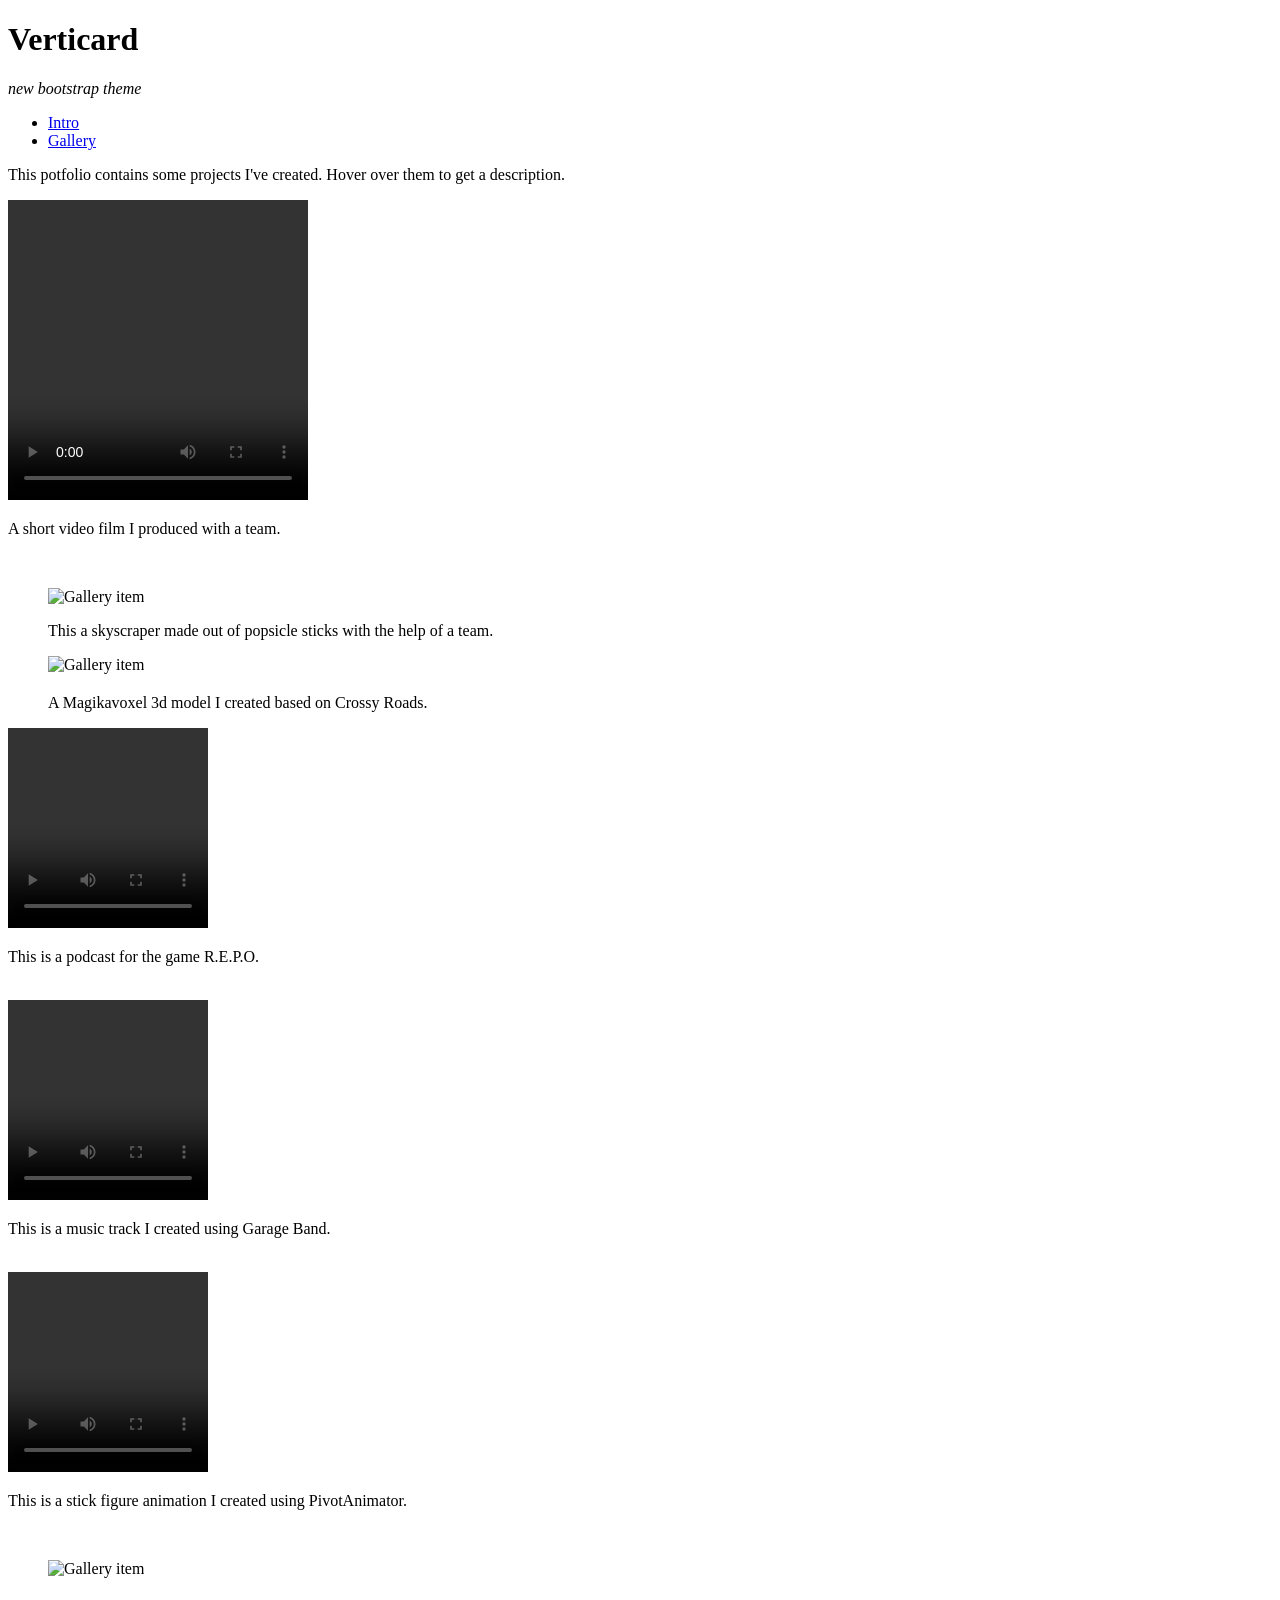
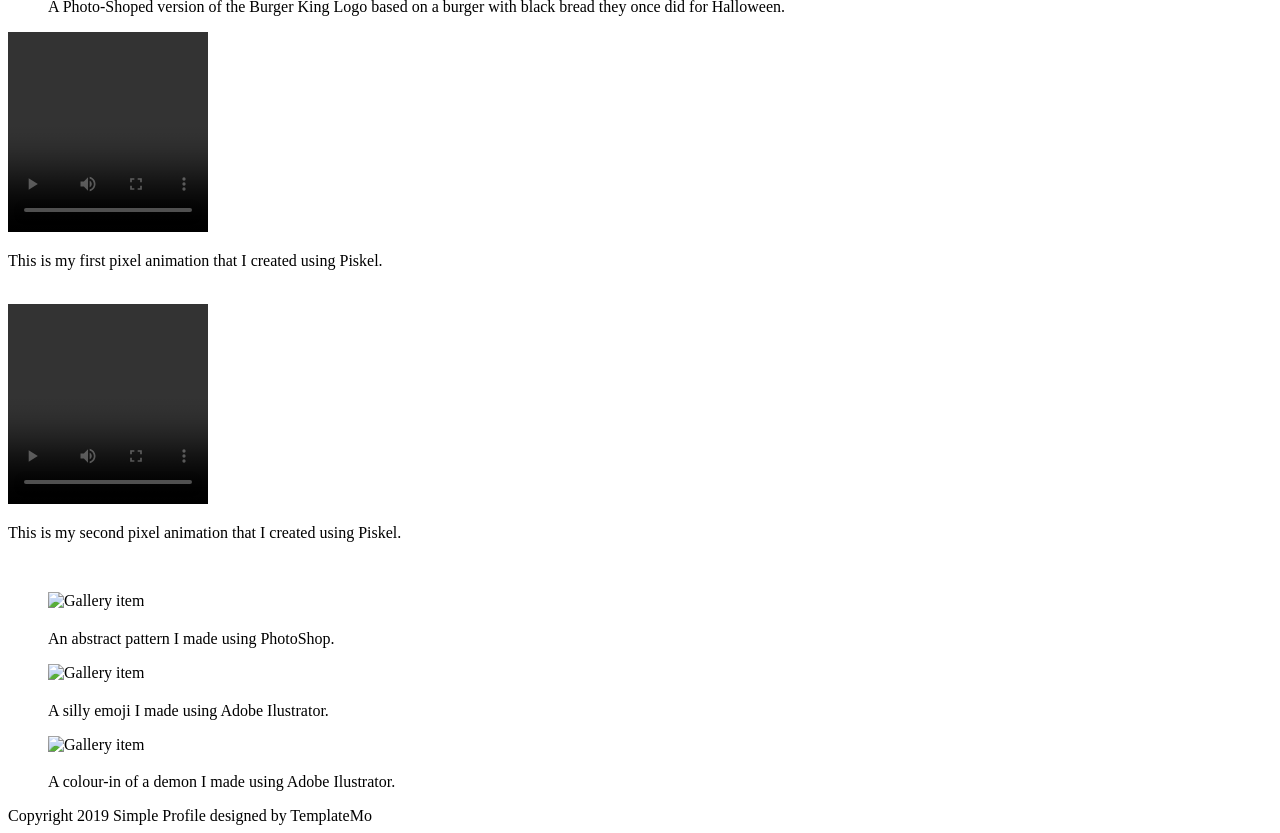
==== Portfolio.html @ 89504ec4 "Add files via upload" ====
<!DOCTYPE html>
<html lang="en">

<head>
  <meta charset="UTF-8" />
  <meta name="viewport" content="width=device-width, initial-scale=1.0" />
  <meta http-equiv="X-UA-Compatible" content="ie=edge" />
  <title>My Portofolio</title>

  <link rel="stylesheet" href="https://fonts.googleapis.com/css?family=Open+Sans:400,600" />
  <link rel="stylesheet" href="css/bootstrap.min.css" />
  <!-- Magnific Popup core CSS file -->
  <link rel="stylesheet" href="css/magnific-popup.css" />
  <link rel="stylesheet" href="css/templatemo-style.css" />
<!--
Verticard Template
https://templatemo.com/tm-533-verticard

Template re-distribution is NOT allowed on any kind of download website. Thank you.

-->
</head>

<body>
  <div class="tm-page-container mx-auto">
    <header class="tm-header text-center">
      <h1 class="tm-title text-uppercase">Verticard</h1>
      <p class="tm-primary-color"><i>new bootstrap theme</i></p>
    </header>

    <div class="tm-section">
      <nav class="tm-nav">
        <ul>
          <li>
            <a href="index.html"><span class="tm-nav-deco"></span>Intro</a>
          </li>
          <li class="active">
            <a href="Portfolio.html"><span class="tm-nav-deco"></span>Gallery</a>
          </li>
        </ul>
      </nav>
      <div class="tm-content-container">
        <div class="tm-content tm-content-2">
          <p>
            This potfolio contains some projects I've created. Hover over them to get a description.
          </p>

          <div class="container-fluid">
            <div class="row tm-gallery" id="tmGallery">
                
                  <video width="300" height="300" controls>
                    <source src="C:\Users\iCan Student\Downloads\templatemo_533_verticard\templatemo_533_verticard\img\gallery\No-Cliping A Very Short Film 1.mp4" type="video/mp4">
                  </video>
                  
                    <p>A short video film I produced with a team.</p>
                    <img href="C:\Users\iCan Student\Downloads\templatemo_533_verticard\templatemo_533_verticard\img\gallery\No-Cliping A Very Short Film 2.mp4">

              <div class="col-sm-6 tm-gallery-item">
                <figure class="effect-bubba">
                  <img src="C:\Users\iCan Student\Downloads\templatemo_533_verticard\templatemo_533_verticard\img\gallery\WIN_20260921_15_05_57_Pro.jpg" alt="Gallery item" class="img-fluid" />
                  <figcaption>
                    <p>This a skyscraper made out of popsicle sticks with the help of a team.</p>
                    <a href="C:\Users\iCan Student\Downloads\templatemo_533_verticard\templatemo_533_verticard\img\gallery\WIN_20260921_15_05_57_Pro.jpg"></a>
                  </figcaption>
                </figure>
              </div>
              <div class="col-sm-6 tm-gallery-item">
                <figure class="effect-bubba">
                  <img src="C:\Users\iCan Student\Downloads\templatemo_533_verticard\templatemo_533_verticard\img\gallery\Screenshot 2026-03-26 140727.png" alt="Gallery item" class="img-fluid" />
                  <figcaption>
                    <h2> <span></span></h2>
                    <p>A Magikavoxel 3d model I created based on Crossy Roads.</p>
                    <a href="C:\Users\iCan Student\Downloads\templatemo_533_verticard\templatemo_533_verticard\img\gallery\Screenshot 2026-03-26 140727.png"></a>
                  </figcaption>
                </figure>
              </div>
              <div class="col-sm-6 tm-gallery-item">
                <video width="200" height="200" controls>
                    <source src="C:\Users\iCan Student\Downloads\templatemo_533_verticard\templatemo_533_verticard\img\gallery\REPOpodcast.mp4">
                  </video>
                  
                    <p>This is a podcast for the game R.E.P.O.</p>
                    <img href="C:\Users\iCan Student\Downloads\templatemo_533_verticard\templatemo_533_verticard\img\gallery\REPOpodcast.mp4">
              </div>
              <div class="col-sm-6 tm-gallery-item">
               <div class="col-sm-6 tm-gallery-item">
                <video width="200" height="200" controls>
                    <source src="C:\Users\iCan Student\Downloads\templatemo_533_verticard\templatemo_533_verticard\img\gallery\Lautaro.m4a">
                  </video>
                  
                    <p>This is a music track I created using Garage Band.</p>
                    <img href="C:\Users\iCan Student\Downloads\templatemo_533_verticard\templatemo_533_verticard\img\gallery\Lautaro.m4a">
              </div>
              </div>
              <div class="col-sm-6 tm-gallery-item">
                 <video width="200" height="200" controls>
                    <source src="C:\Users\iCan Student\Downloads\templatemo_533_verticard\templatemo_533_verticard\img\gallery\UltimateFight (1).mp4">
                  </video>
                  
                    <p>This is a stick figure animation I created using PivotAnimator.</p>
                    <img href="C:\Users\iCan Student\Downloads\templatemo_533_verticard\templatemo_533_verticard\img\gallery\UltimateFight (1).mp4">
              </div>
              <div class="col-sm-6 tm-gallery-item">
                <figure class="effect-bubba">
                  <img src="C:\Users\iCan Student\Downloads\templatemo_533_verticard\templatemo_533_verticard\img\gallery\Screenshot 2026-10-02 185500.png" alt="Gallery item" class="img-fluid" />
                  <figcaption>
                    <h2> <span></span></h2>
                    <p>A Photo-Shoped version of the Burger King Logo based on a burger with black bread they once did for Halloween.</p>
                    <a href="C:\Users\iCan Student\Downloads\templatemo_533_verticard\templatemo_533_verticard\img\gallery\Screenshot 2026-10-02 185500.png"></a>
                  </figcaption>
                </figure>
              </div>
              <div class="col-sm-6 tm-gallery-item">
                 <video width="200" height="200" controls>
                    <source src="C:\Users\iCan Student\Downloads\templatemo_533_verticard\templatemo_533_verticard\img\gallery\Recording 2026-10-02 182451.mp4">
                  </video>
                  
                    <p>This is my first pixel animation that I created using Piskel.</p>
                    <img href="C:\Users\iCan Student\Downloads\templatemo_533_verticard\templatemo_533_verticard\img\gallery\Recording 2026-10-02 182451.mp4">
              </div>
              <div class="col-sm-6 tm-gallery-item">
                 <video width="200" height="200" controls>
                    <source src="C:\Users\iCan Student\Downloads\templatemo_533_verticard\templatemo_533_verticard\img\gallery\Recording 2026-10-02 183404.mp4">
                  </video>
                  
                    <p>This is my second pixel animation that I created using Piskel.</p>
                    <img href="C:\Users\iCan Student\Downloads\templatemo_533_verticard\templatemo_533_verticard\img\gallery\Recording 2026-10-02 183404.mp4">
              </div>
              <div class="col-sm-6 tm-gallery-item">
                <figure class="effect-bubba">
                  <img src="C:\Users\iCan Student\Downloads\templatemo_533_verticard\templatemo_533_verticard\img\gallery\Screenshot 2026-10-02 192650.png" alt="Gallery item" class="img-fluid" />
                  <figcaption>
                    <h2> <span></span></h2>
                    <p>An abstract pattern I made using PhotoShop.</p>
                    <a href="C:\Users\iCan Student\Downloads\templatemo_533_verticard\templatemo_533_verticard\img\gallery\Screenshot 2026-10-02 192650.png"></a>
                  </figcaption>
                </figure>
              </div>
              <div class="col-sm-6 tm-gallery-item">
                <figure class="effect-bubba">
                  <img src="C:\Users\iCan Student\Downloads\templatemo_533_verticard\templatemo_533_verticard\img\gallery\Screenshot 2026-10-02 195254.png" alt="Gallery item" class="img-fluid" />
                  <figcaption>
                    <h2> <span></span></h2>
                    <p>A silly emoji I made using Adobe Ilustrator.</p>
                    <a href="C:\Users\iCan Student\Downloads\templatemo_533_verticard\templatemo_533_verticard\img\gallery\Screenshot 2026-10-02 195254.png"></a>
                  </figcaption>
                </figure>
              </div>
              <div class="col-sm-6 tm-gallery-item">
                <figure class="effect-bubba">
                  <img src="" alt="Gallery item" class="img-fluid" />
                  <figcaption>
                    <h2> <span></span></h2>
                    <p>A colour-in of a demon I made using Adobe Ilustrator.</p>
                    <a href="C:\Users\iCan Student\Downloads\templatemo_533_verticard\templatemo_533_verticard\img\gallery\Screenshot 2026-10-02 200744.png"></a>
                  </figcaption>
                </figure>
              </div>
            </div>
          </div>
        </div>
      </div>
    </div>

    <footer>
      <span>Copyright 2019 Simple Profile</span>
      <span>designed by TemplateMo</span>
    </footer>
  </div>

  <script src="js/jquery-3.4.1.min.js"></script>
  <script src="js/jquery.magnific-popup.min.js"></script>
  <script>
    $(document).ready(function () {
      // Magnific Pop up
      // https://dimsemenov.com/plugins/magnific-popup/
      $('.tm-gallery').magnificPopup({
        delegate: 'a', // child items selector, by clicking on it popup will open
        type: 'image',
        gallery: {
          enabled: true
        },
      });
    });
  </script>

</body>
</html>
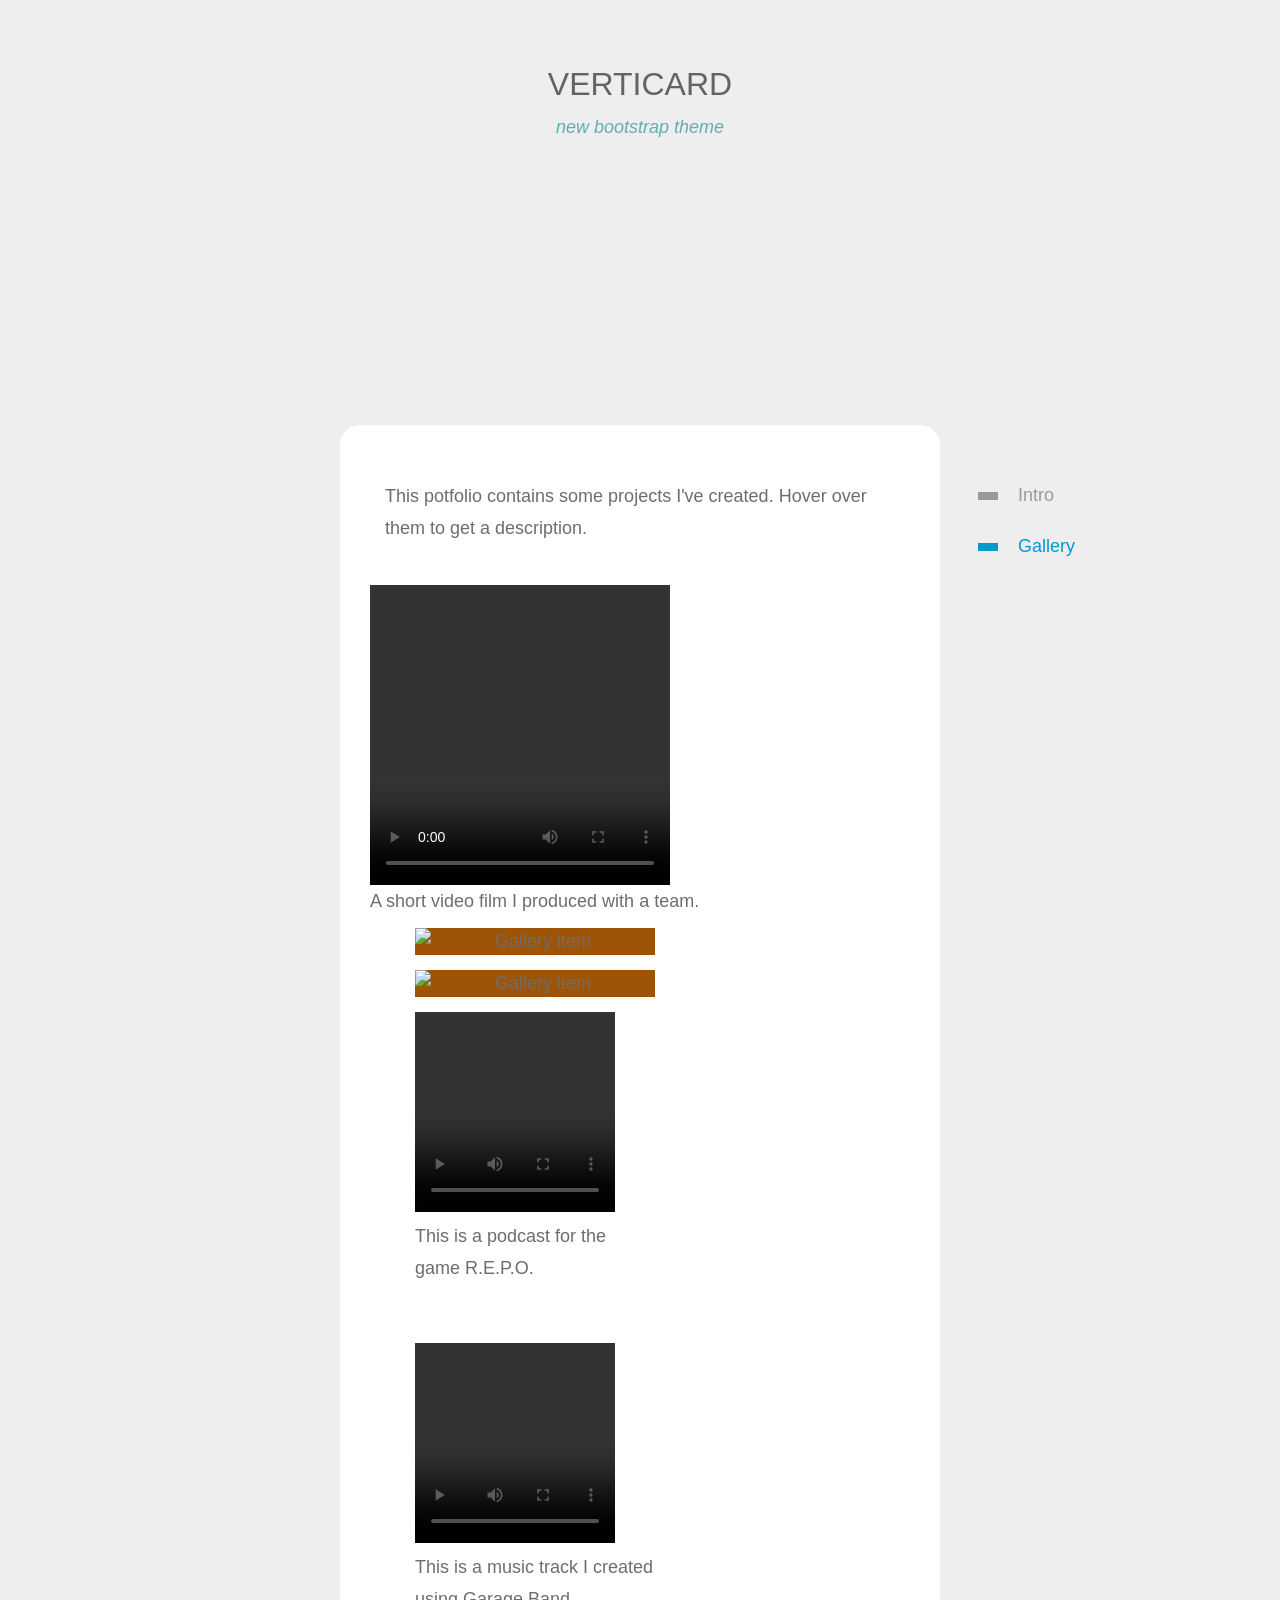
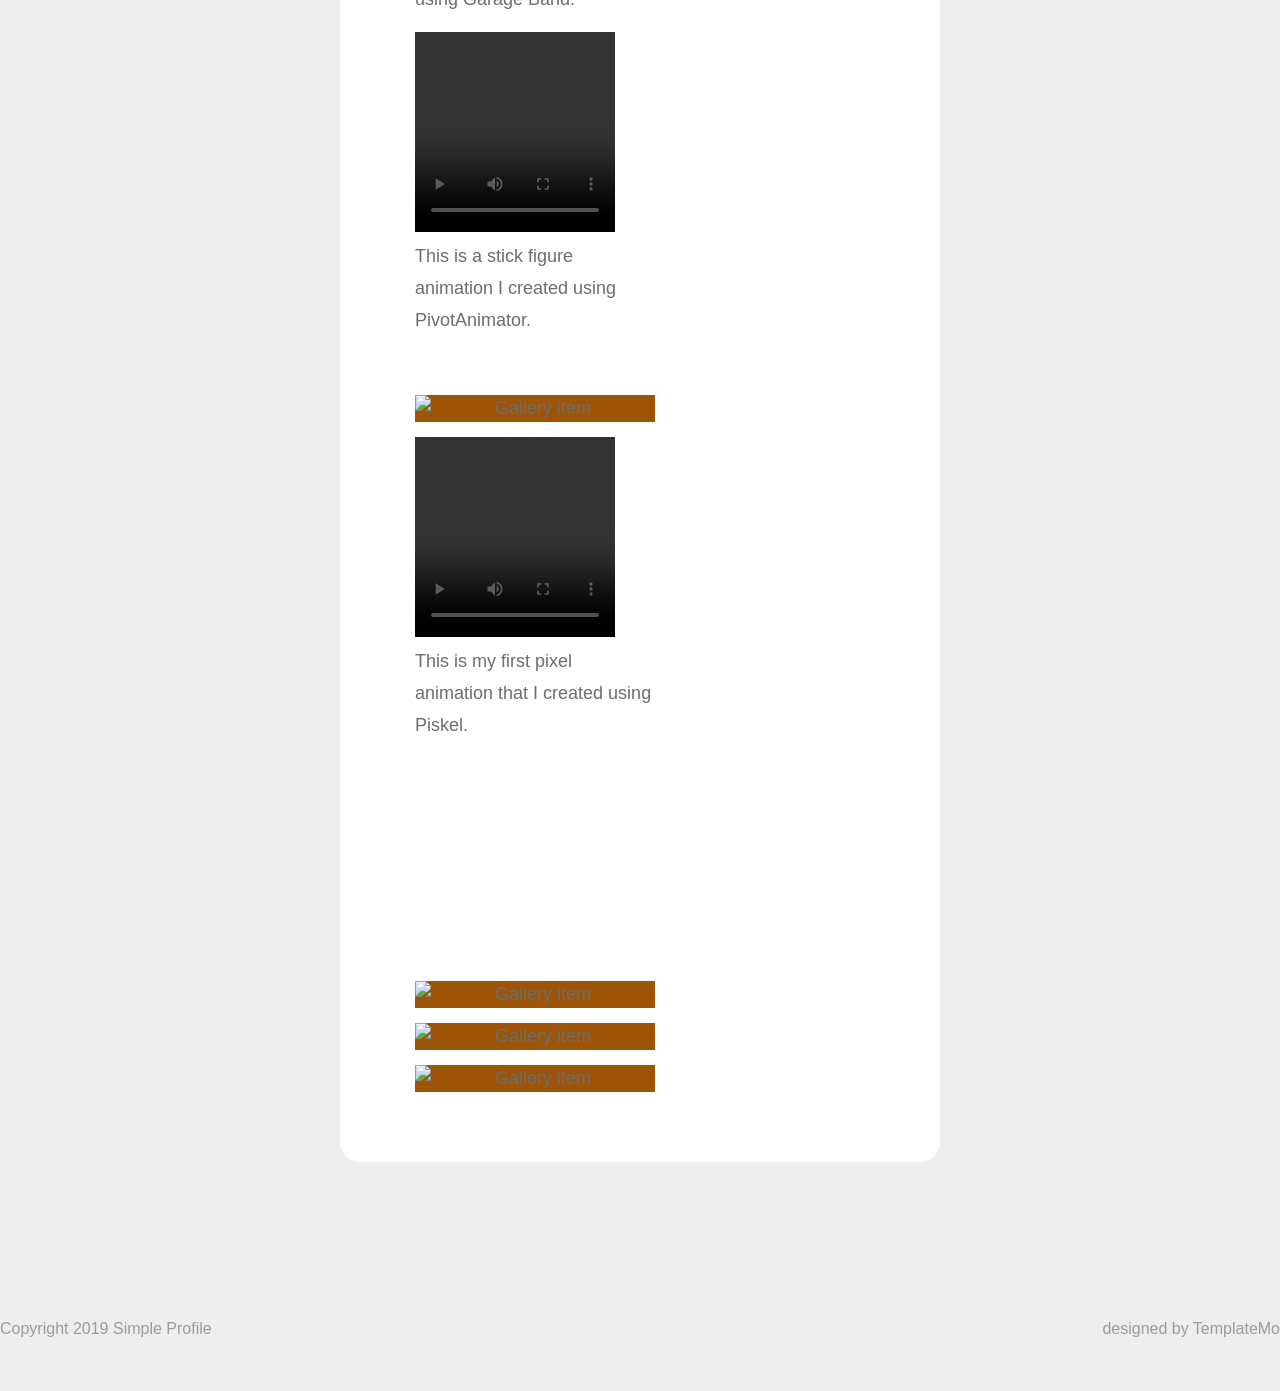
==== commit 71ac84ba: "Add files via upload" ====
--- a/Portfolio.html
+++ b/Portfolio.html
@@ -49,11 +49,11 @@
             <div class="row tm-gallery" id="tmGallery">
                 
                   <video width="300" height="300" controls>
-                    <source src="C:\Users\iCan Student\Downloads\templatemo_533_verticard\templatemo_533_verticard\img\gallery\No-Cliping A Very Short Film 1.mp4" type="video/mp4">
+                    <source src="C:\Users\iCan Student\Downloads\templatemo_533_verticard\templatemo_533_verticard\img\gallery\No-Cliping A Very Short Film.mp4">
                   </video>
                   
                     <p>A short video film I produced with a team.</p>
-                    <img href="C:\Users\iCan Student\Downloads\templatemo_533_verticard\templatemo_533_verticard\img\gallery\No-Cliping A Very Short Film 2.mp4">
+            </div>
 
               <div class="col-sm-6 tm-gallery-item">
                 <figure class="effect-bubba">
@@ -82,15 +82,14 @@
                     <p>This is a podcast for the game R.E.P.O.</p>
                     <img href="C:\Users\iCan Student\Downloads\templatemo_533_verticard\templatemo_533_verticard\img\gallery\REPOpodcast.mp4">
               </div>
+              
               <div class="col-sm-6 tm-gallery-item">
-               <div class="col-sm-6 tm-gallery-item">
                 <video width="200" height="200" controls>
-                    <source src="C:\Users\iCan Student\Downloads\templatemo_533_verticard\templatemo_533_verticard\img\gallery\Lautaro.m4a">
+                    <source src="C:\Users\iCan Student\Downloads\templatemo_533_verticard\templatemo_533_verticard\img\gallery\Music Track.m4a">
                   </video>
                   
                     <p>This is a music track I created using Garage Band.</p>
-                    <img href="C:\Users\iCan Student\Downloads\templatemo_533_verticard\templatemo_533_verticard\img\gallery\Lautaro.m4a">
-              </div>
+              
               </div>
               <div class="col-sm-6 tm-gallery-item">
                  <video width="200" height="200" controls>
@@ -112,19 +111,15 @@
               </div>
               <div class="col-sm-6 tm-gallery-item">
                  <video width="200" height="200" controls>
-                    <source src="C:\Users\iCan Student\Downloads\templatemo_533_verticard\templatemo_533_verticard\img\gallery\Recording 2026-10-02 182451.mp4">
+                    <source src="C:\Users\iCan Student\Downloads\templatemo_533_verticard\templatemo_533_verticard\img\gallery\Pixel Animation; Water.mp4">
                   </video>
                   
                     <p>This is my first pixel animation that I created using Piskel.</p>
-                    <img href="C:\Users\iCan Student\Downloads\templatemo_533_verticard\templatemo_533_verticard\img\gallery\Recording 2026-10-02 182451.mp4">
               </div>
               <div class="col-sm-6 tm-gallery-item">
-                 <video width="200" height="200" controls>
-                    <source src="C:\Users\iCan Student\Downloads\templatemo_533_verticard\templatemo_533_verticard\img\gallery\Recording 2026-10-02 183404.mp4">
-                  </video>
-                  
-                    <p>This is my second pixel animation that I created using Piskel.</p>
-                    <img href="C:\Users\iCan Student\Downloads\templatemo_533_verticard\templatemo_533_verticard\img\gallery\Recording 2026-10-02 183404.mp4">
+                <video width="200" height="200">
+                  <source src="C:\Users\iCan Student\Downloads\templatemo_533_verticard\templatemo_533_verticard\img\gallery\Pixel Animation; Lava.mp4">
+                </video>
               </div>
               <div class="col-sm-6 tm-gallery-item">
                 <figure class="effect-bubba">
@@ -148,7 +143,7 @@
               </div>
               <div class="col-sm-6 tm-gallery-item">
                 <figure class="effect-bubba">
-                  <img src="" alt="Gallery item" class="img-fluid" />
+                  <img src="C:\Users\iCan Student\Downloads\templatemo_533_verticard\templatemo_533_verticard\img\gallery\Screenshot 2026-10-02 200744.png" alt="Gallery item" class="img-fluid" />
                   <figcaption>
                     <h2> <span></span></h2>
                     <p>A colour-in of a demon I made using Adobe Ilustrator.</p>
--- a/css/templatemo-style.css
+++ b/css/templatemo-style.css
@@ -0,0 +1,382 @@
+/*
+Verticard Template
+https://templatemo.com/tm-533-verticard
+*/
+
+body {
+  font-family: "Open Sans", Arial, Helvetica, sans-serif;
+  font-size: 18px;
+  font-weight: 400;
+  overflow-x: hidden;
+  background-color: #eeeeee;
+  color: #6C6D6E;
+}
+
+a {
+  transition: all 0.3s ease;
+}
+
+a:hover,
+a:focus {
+  text-decoration: none;
+}
+
+p {
+  line-height: 1.8;
+}
+
+.tm-primary-color {
+  color: #61AEAE;
+}
+
+.tm-secondary-color {
+  color: #0099CC;
+}
+
+
+.tm-page-container {
+  max-width: 600px;
+  width: 100%;  
+}
+
+.tm-section {
+  margin-bottom: 155px;
+  position: relative;
+}
+
+.tm-content-container {      
+  border-radius: 20px;
+  background-color: white;
+  vertical-align: middle;
+  margin-top: 200px;
+}
+
+.tm-nav {
+  position: absolute;
+  right: -150px;
+  top: 45px;
+}
+
+.tm-nav > ul > li {
+  list-style: none;
+}
+
+.tm-nav > ul > li > a {
+  display: block;
+  padding: 12px 15px;
+  color: #999A9B;
+}
+
+.tm-nav > ul > li.active > a,
+.tm-nav > ul > li > a:hover,
+.tm-nav > ul > li > a:focus {
+  color: #0299CC;
+}
+
+.tm-nav-deco {
+  display: inline-block;
+  width: 20px;
+  height: 8px;
+  background-color: #999A9B;
+  vertical-align: middle;
+  margin-right: 20px;
+}
+
+.tm-nav > ul > li.active > a > .tm-nav-deco,
+.tm-nav > ul > li:hover > a > .tm-nav-deco
+ {
+  background-color: #0299CC;
+}
+
+.tm-content {  
+  padding: 55px;
+}
+
+.tm-header {
+  padding: 65px 15px;
+}
+
+.tm-title {
+  font-size: 2rem;
+  color: #626364;
+}
+
+.tm-page-title {
+  font-size: 1.5rem;
+  margin-bottom: 40px;
+  color: #656667;
+}
+
+.tm-img {
+  border-top-left-radius: 20px;
+  border-top-right-radius: 20px;  
+}
+
+footer {
+  font-size: 1rem;
+  display: flex;
+  justify-content: space-between;
+  padding-bottom: 50px;
+  color: #9A9B9C;
+}
+
+.tm-footer-link {
+  color: #9A9B9C;
+}
+
+/* 
+  Gallery Item Hover Effect
+  https://tympanus.net/codrops/2014/06/19/ideas-for-subtle-hover-effects/
+*/
+
+/* Common style */
+.tm-gallery-item figure {
+	position: relative;	
+	overflow: hidden;
+	margin-bottom: 0;
+	background: #3085a3;
+	text-align: center;
+	cursor: pointer;
+}
+
+.tm-gallery-item figure img {
+	position: relative;
+	display: block;
+	min-height: 100%;
+	max-width: 100%;
+	opacity: 0.8;
+}
+
+.tm-gallery-item figure figcaption {
+	color: #fff;
+	text-transform: uppercase;
+	font-size: 1.25em;
+	-webkit-backface-visibility: hidden;
+	backface-visibility: hidden;
+}
+
+.tm-gallery-item figure figcaption::before,
+.tm-gallery-item figure figcaption::after {
+	pointer-events: none;
+}
+
+.tm-gallery-item figure figcaption,
+.tm-gallery-item figure figcaption > a {
+	position: absolute;
+	top: 0;
+	left: 0;
+	width: 100%;
+	height: 100%;
+}
+
+/* Anchor will cover the whole item by default */
+/* For some effects it will show as a button */
+.tm-gallery-item figure figcaption > a {
+	z-index: 1000;
+	text-indent: 200%;
+	white-space: nowrap;
+	font-size: 0;
+	opacity: 0;
+}
+
+.tm-gallery-item figure h2 {
+	word-spacing: -0.15em;
+	font-weight: 300;
+}
+
+.tm-gallery-item figure h2 span {	font-weight: 800; }
+
+.tm-gallery-item figure h2,
+.tm-gallery-item figure p {
+	margin: 0;
+}
+
+.tm-gallery-item figure p {
+	letter-spacing: 1px;
+	font-size: 60.5%;
+	max-width: 200px;
+	margin: 0 auto;
+}
+
+/*---------------*/
+/***** Bubba *****/
+/*---------------*/
+
+figure.effect-bubba {	background: #9e5406; }
+
+figure.effect-bubba img {
+	opacity: 1;
+	-webkit-transition: opacity 0.35s;
+	transition: opacity 0.35s;
+}
+
+figure.effect-bubba:hover img {
+	opacity: 0.4;
+}
+
+figure.effect-bubba figcaption::before,
+figure.effect-bubba figcaption::after {
+	position: absolute;
+	top: 15px;
+	right: 15px;
+	bottom: 15px;
+	left: 15px;
+	content: '';
+	opacity: 0;
+	-webkit-transition: opacity 0.35s, -webkit-transform 0.35s;
+	transition: opacity 0.35s, transform 0.35s;
+}
+
+figure.effect-bubba figcaption::before {
+	border-top: 1px solid #fff;
+	border-bottom: 1px solid #fff;
+	-webkit-transform: scale(0,1);
+	transform: scale(0,1);
+}
+
+figure.effect-bubba figcaption::after {
+	border-right: 1px solid #fff;
+	border-left: 1px solid #fff;
+	-webkit-transform: scale(1,0);
+	transform: scale(1,0);
+}
+
+figure.effect-bubba h2 {
+	font-size: 1.5rem;	
+	-webkit-transition: -webkit-transform 0.35s;
+	transition: transform 0.35s;
+	-webkit-transform: translate3d(0,-5px,0);
+	transform: translate3d(0,-5px,0);
+	opacity: 0;
+}
+
+figure.effect-bubba p {
+	width: 100%;
+	padding: 10px;
+	opacity: 0;
+	-webkit-transition: opacity 0.35s, -webkit-transform 0.35s;
+	transition: opacity 0.35s, transform 0.35s;
+	-webkit-transform: translate3d(0,20px,0);
+	transform: translate3d(0,20px,0);
+}
+
+figure.effect-bubba:hover figcaption::before,
+figure.effect-bubba:hover figcaption::after {
+	opacity: 1;
+	-webkit-transform: scale(1);
+	transform: scale(1);
+}
+
+figure.effect-bubba:hover h2,
+figure.effect-bubba:hover p {
+	opacity: 1;
+	-webkit-transform: translate3d(0,0,0);
+	transform: translate3d(0,0,0);
+}
+
+.tm-gallery {
+  margin-top: 40px;
+  margin-left: -30px;
+  margin-right: -30px;
+  margin-bottom: -20px;
+}
+
+.tm-gallery-item {
+	margin-top: 15px;
+	margin-bottom: 15px;
+	max-width: 270px;
+}
+
+.tm-content-2 {
+	padding-left: 45px;
+	padding-right: 45px;
+}
+
+figcaption {
+	display: flex;
+	flex-direction: column;
+	align-items: center;
+	justify-content: center;
+}
+
+.tm-img-overlay-wrap {
+	position: relative;
+	min-height: 280px;
+	background-image: url(../img/contact.jpg);
+	background-repeat: no-repeat;
+	background-size: cover;
+	border-top-left-radius: 20px;
+	border-top-right-radius: 20px;
+}
+
+.tm-img-overlay {
+	border-top-left-radius: 20px;
+	border-top-right-radius: 20px;
+	position: absolute;
+	top: 0;
+	left: 0;
+	width: 100%;
+	height: 100%;
+	background-color: rgba(0,0,0,0.5);
+}
+
+.tm-img-overlay-text {
+	position: relative;
+	z-index: 1000;
+}
+
+.tm-contact-form {
+	max-width: 380px;
+}
+
+.form-group {
+	margin-bottom: 35px;
+}
+
+.btn {
+	font-size: 1.1rem;
+	padding: 10px 35px;
+	border: none;
+}
+
+.btn-primary {
+	background-color: #9999CC;
+}
+
+.btn-primary:hover,
+.btn-primary:focus {
+	background-color: #9a9afc;
+}
+
+.tm-small {
+	font-size: 90%;
+}
+
+@media (max-width: 945px) {
+  .tm-nav {
+    position: static;
+  }
+
+  .tm-page-container {
+    padding-left: 15px;
+    padding-right: 15px;
+  }
+}
+
+@media (max-width: 575px) {
+	.tm-gallery-item {
+		max-width: 100%;
+		height: auto;
+	}
+}
+
+@media (max-width: 480px) {
+  footer {
+    display: block;
+  }
+
+  footer span {
+    display: block;
+    padding: 15px;
+  }
+}
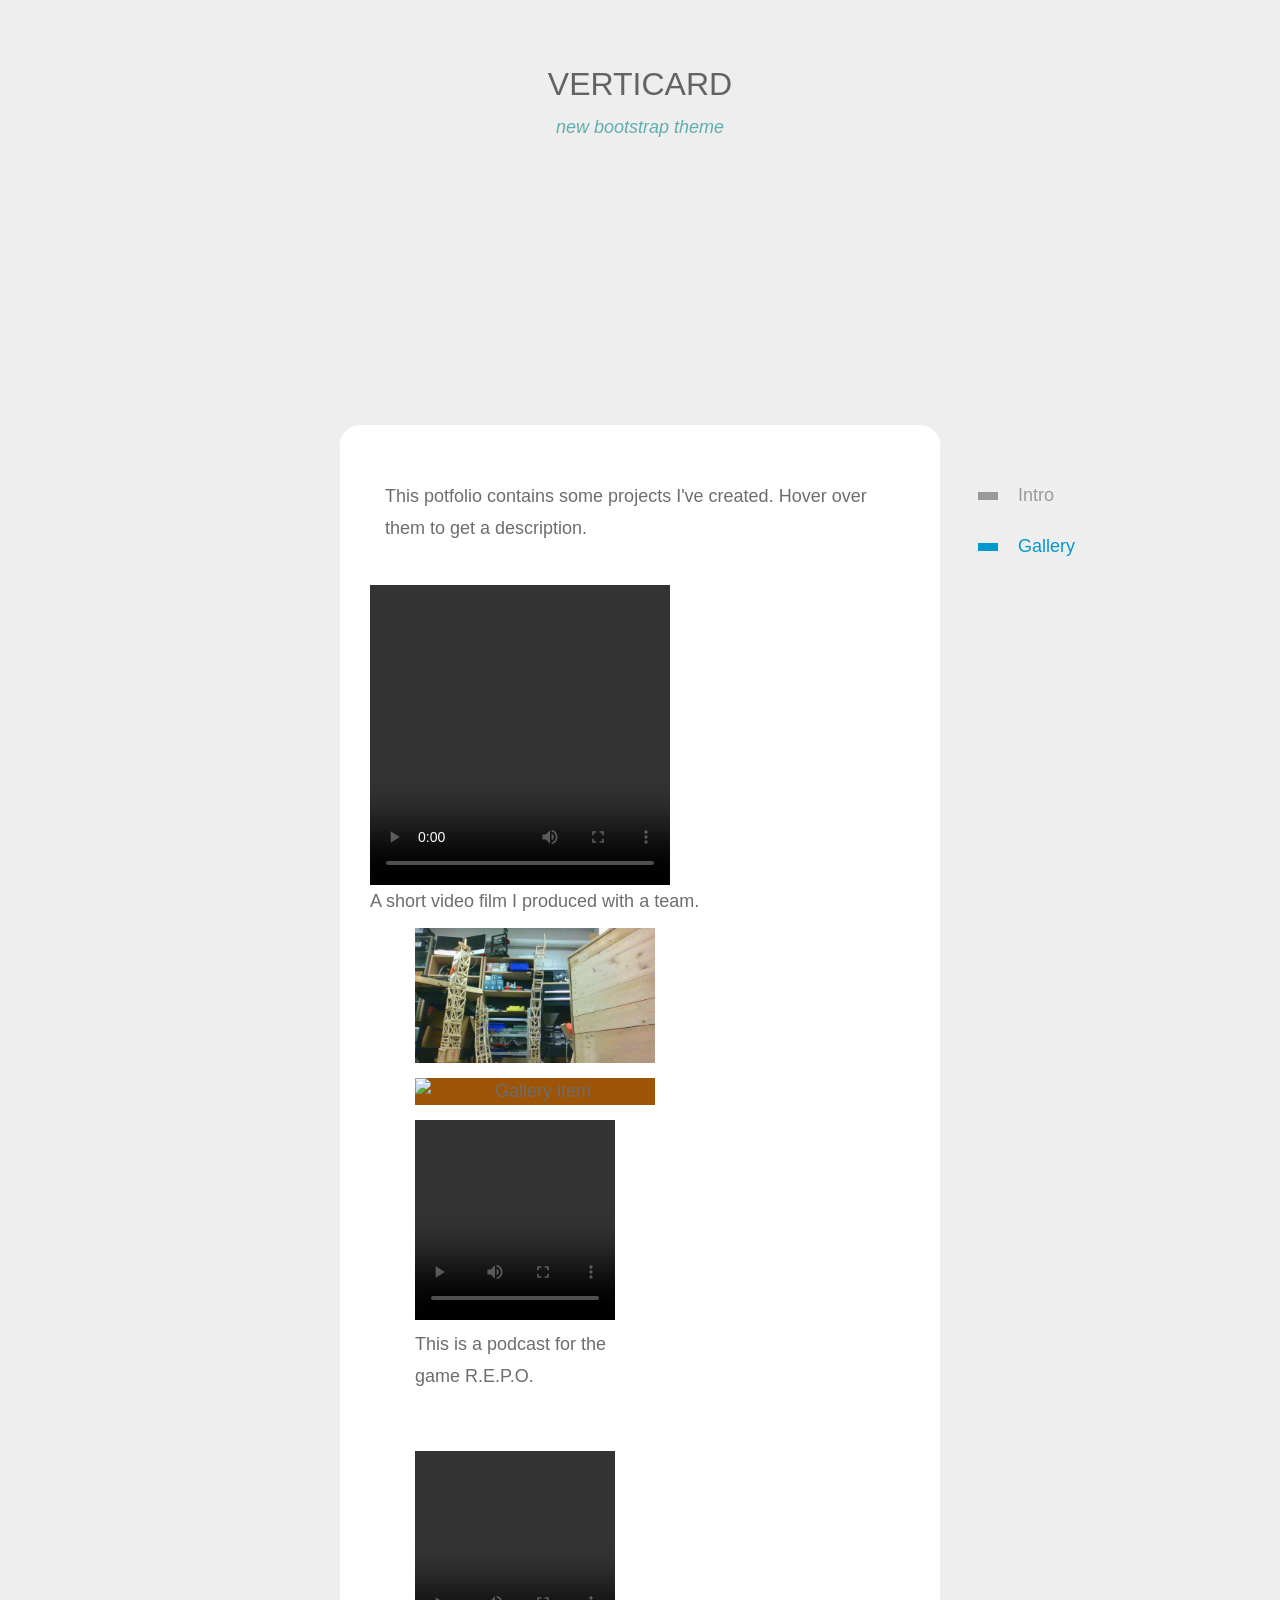
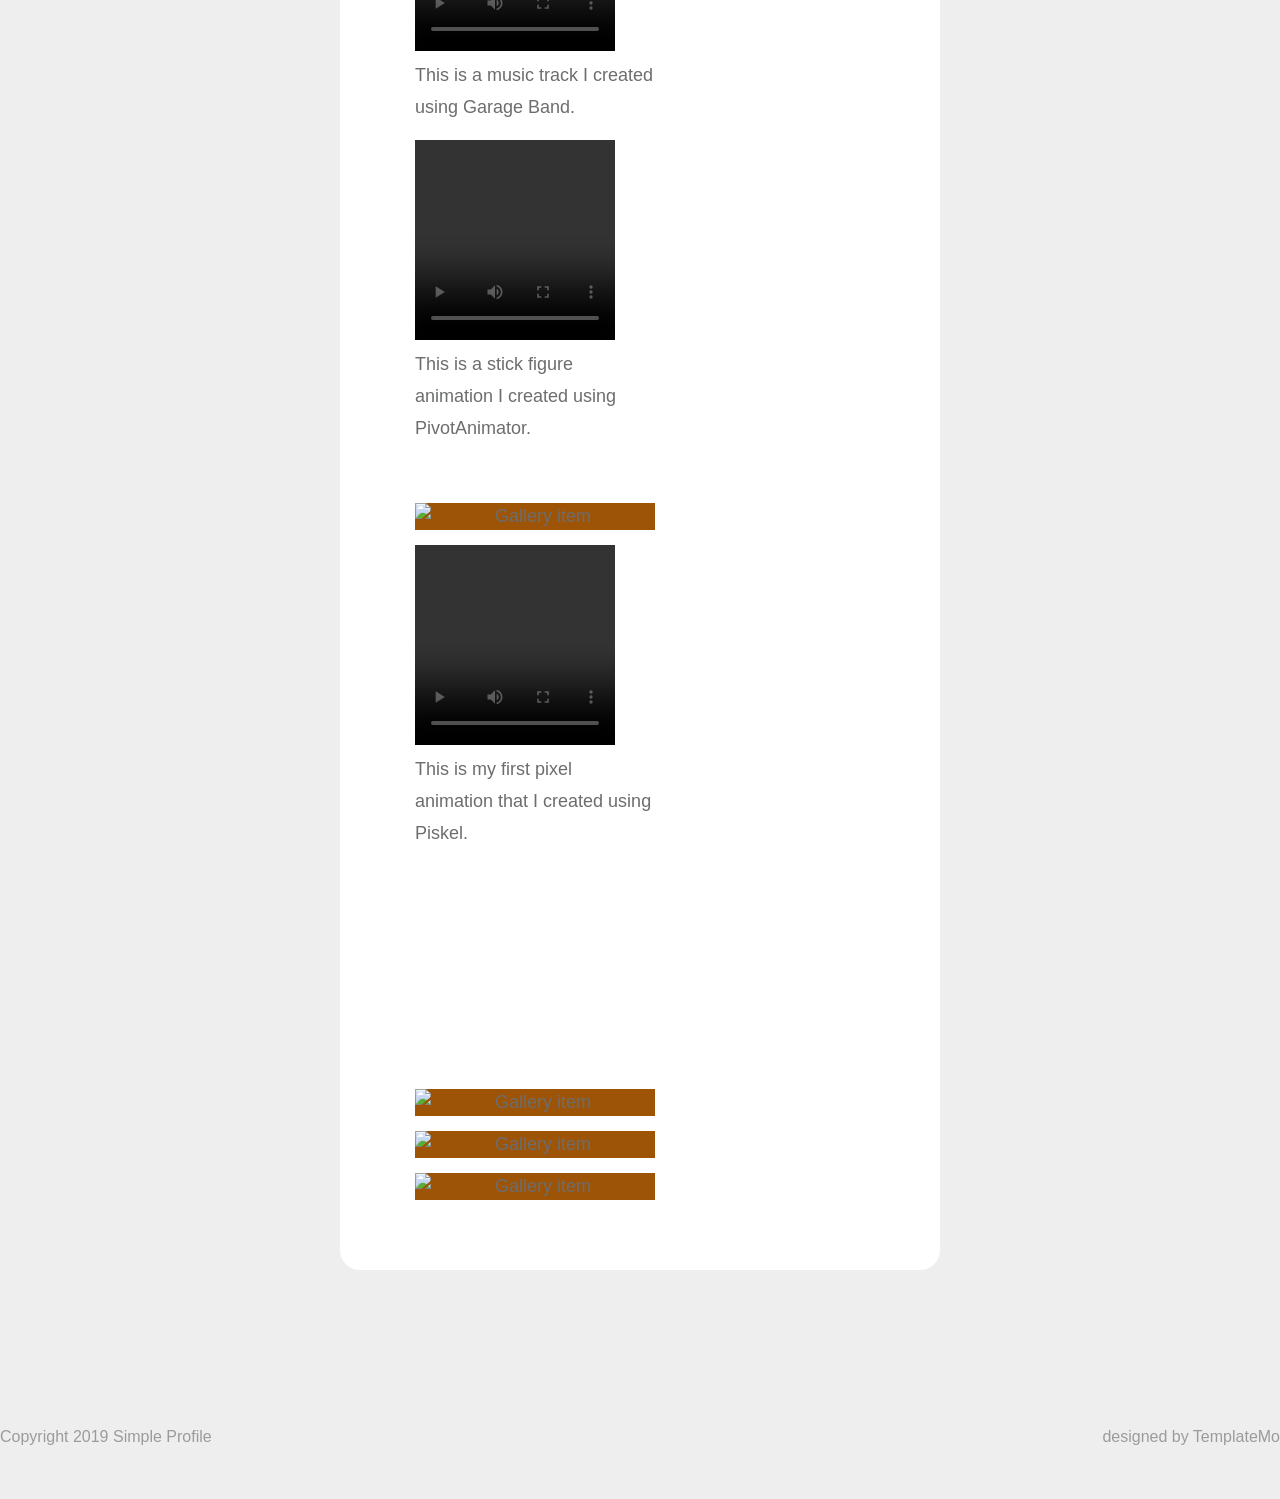
==== commit c298888b: "Restore original content of Portfolio.html Restored the original content of Portfolio.html after it " ====
--- a/Portfolio.html
+++ b/Portfolio.html
@@ -49,7 +49,7 @@
             <div class="row tm-gallery" id="tmGallery">
                 
                   <video width="300" height="300" controls>
-                    <source src="C:\Users\iCan Student\Downloads\templatemo_533_verticard\templatemo_533_verticard\img\gallery\No-Cliping A Very Short Film.mp4">
+                    <source src="./img/gallery/No-Cliping A Very Short Film.mp4">
                   </video>
                   
                     <p>A short video film I produced with a team.</p>
@@ -57,7 +57,7 @@
 
               <div class="col-sm-6 tm-gallery-item">
                 <figure class="effect-bubba">
-                  <img src="C:\Users\iCan Student\Downloads\templatemo_533_verticard\templatemo_533_verticard\img\gallery\WIN_20260921_15_05_57_Pro.jpg" alt="Gallery item" class="img-fluid" />
+                  <img src="./img/gallery/WIN_20260921_15_05_57_Pro.jpg" alt="Gallery item" class="img-fluid" />
                   <figcaption>
                     <p>This a skyscraper made out of popsicle sticks with the help of a team.</p>
                     <a href="C:\Users\iCan Student\Downloads\templatemo_533_verticard\templatemo_533_verticard\img\gallery\WIN_20260921_15_05_57_Pro.jpg"></a>
@@ -180,4 +180,4 @@
   </script>
 
 </body>
-</html>+</html>
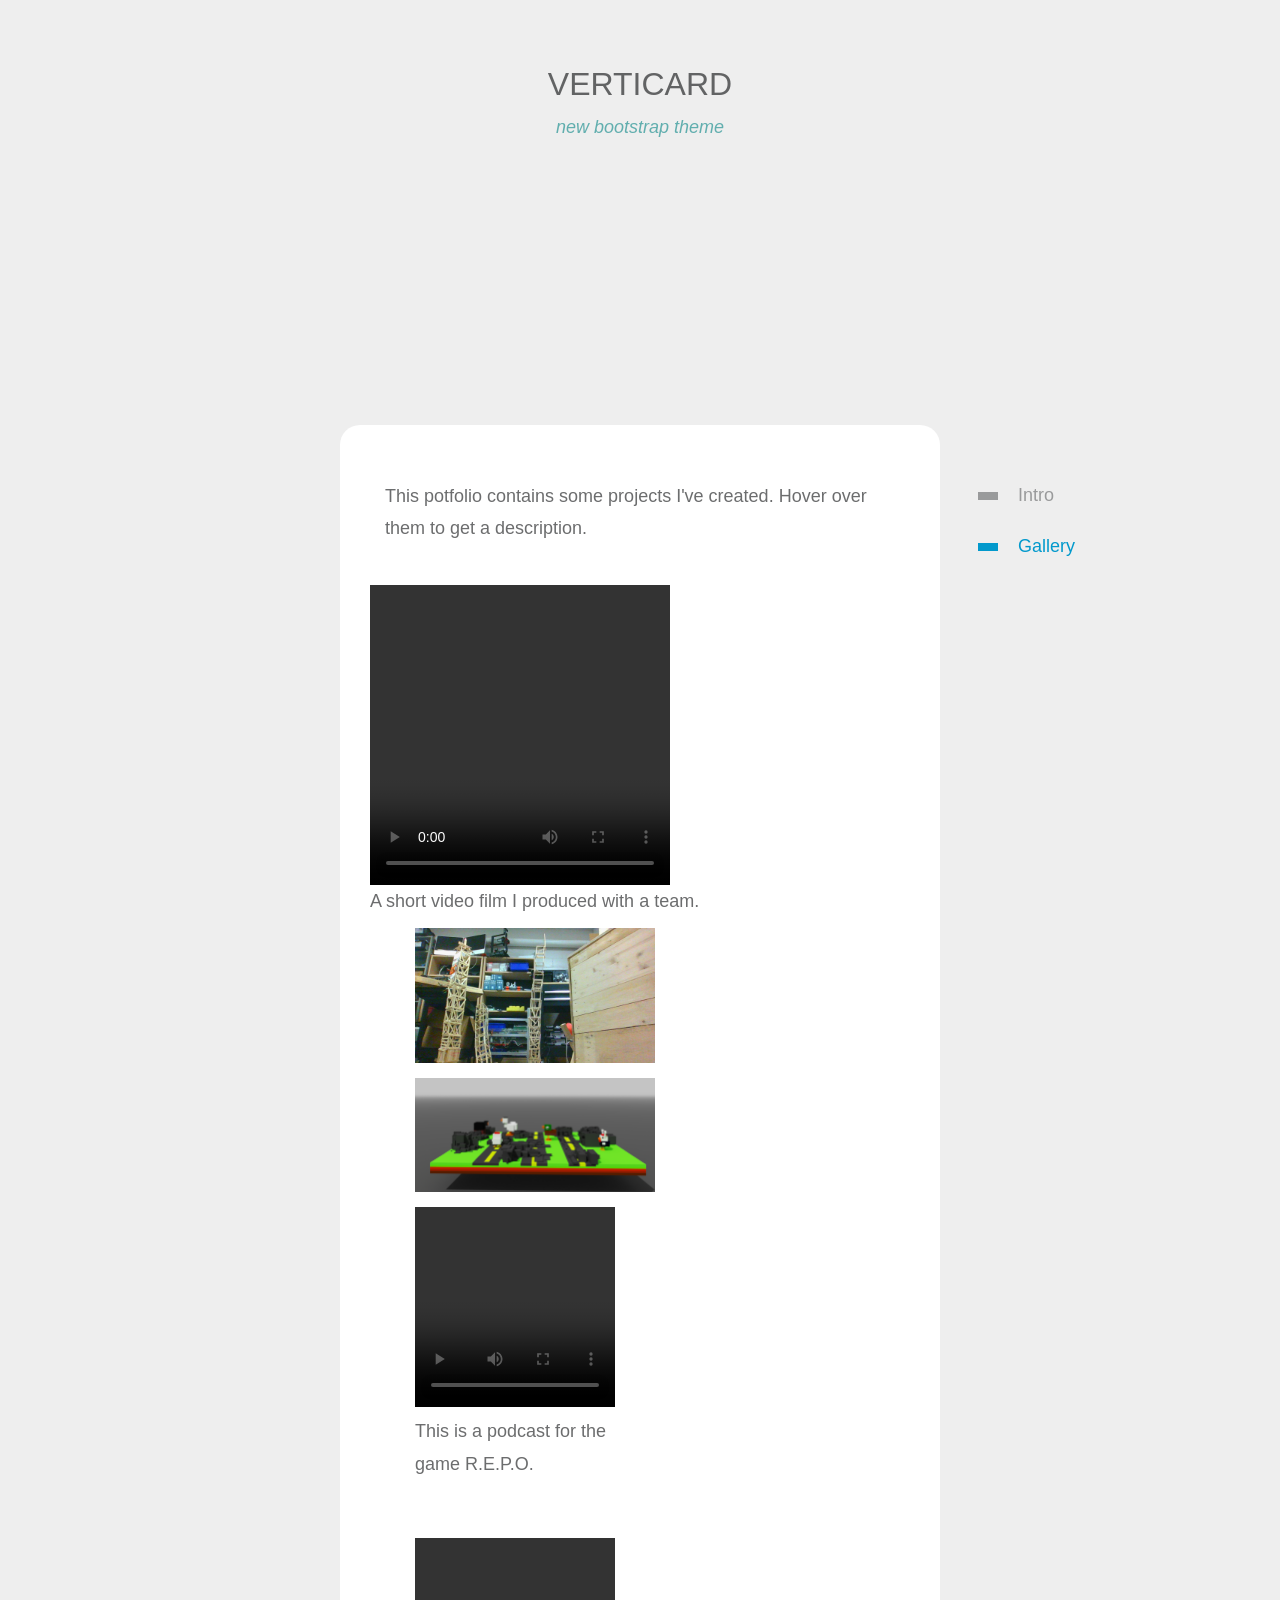
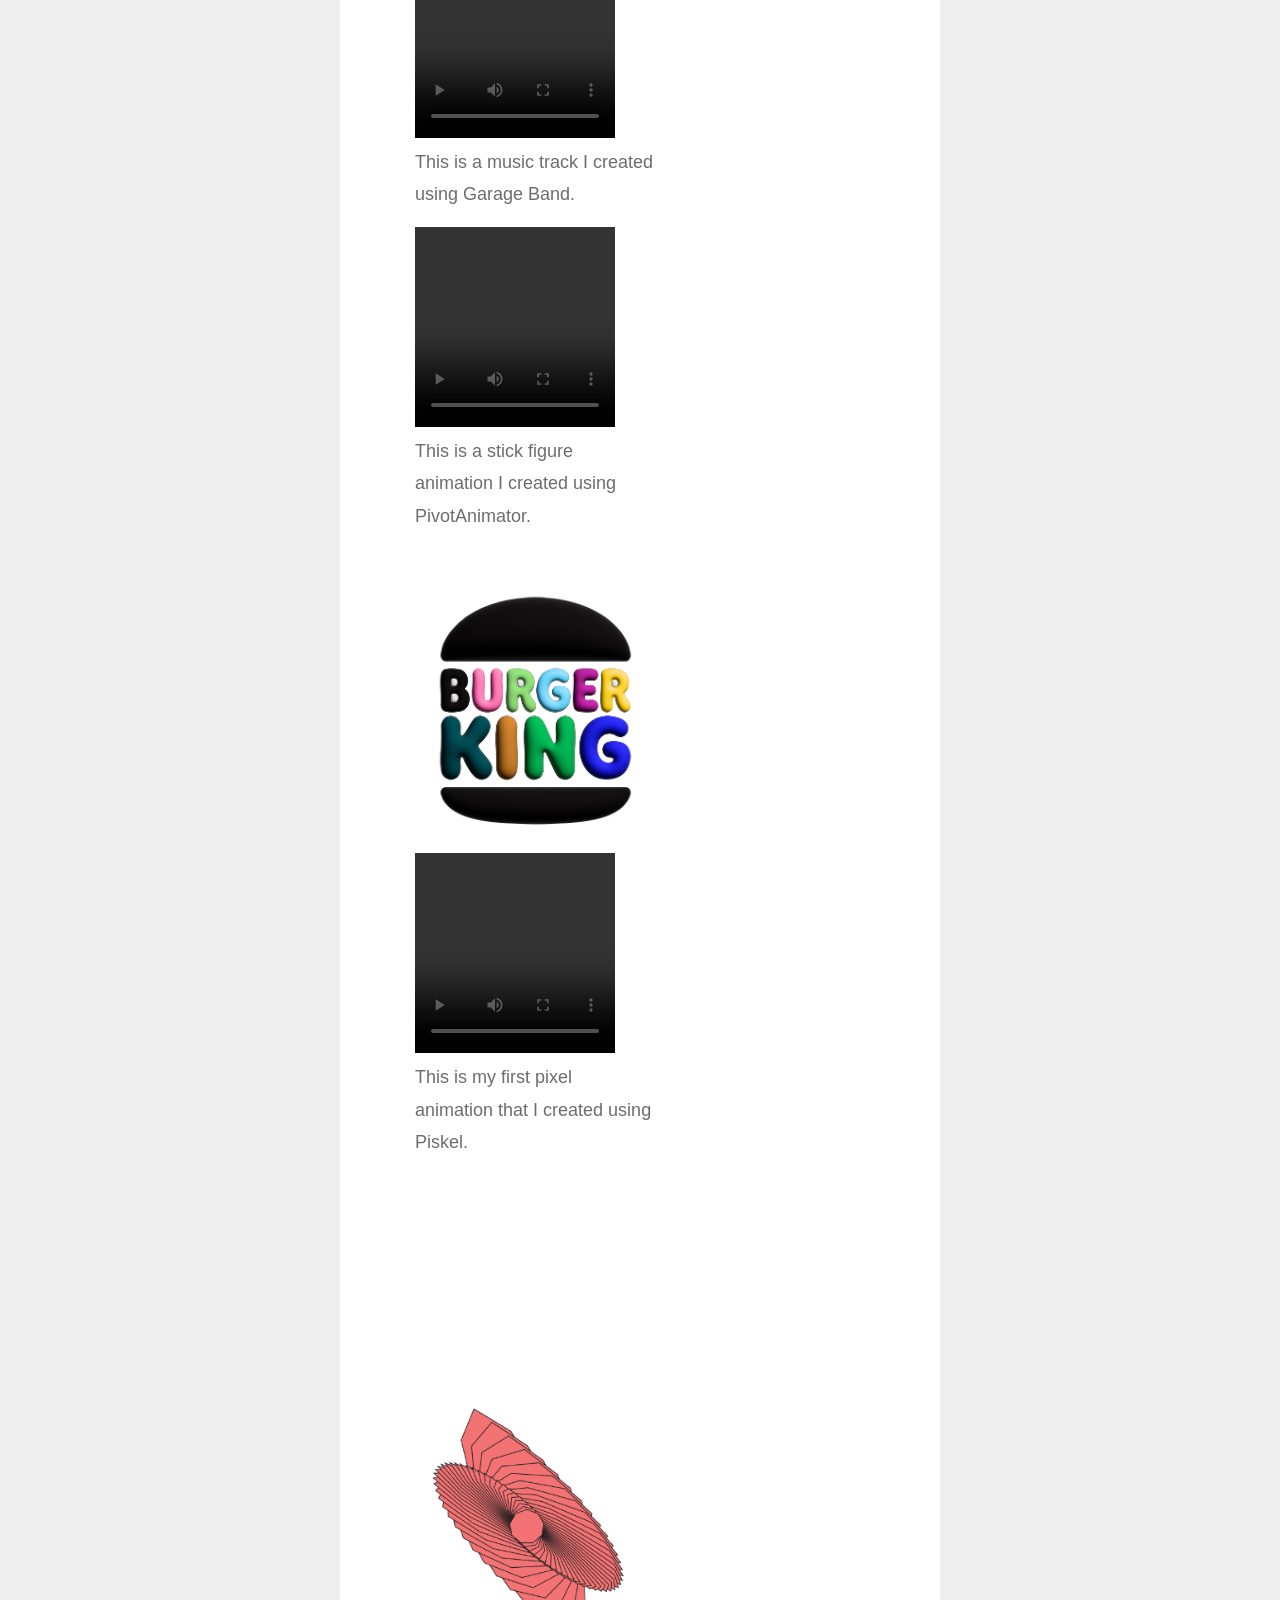
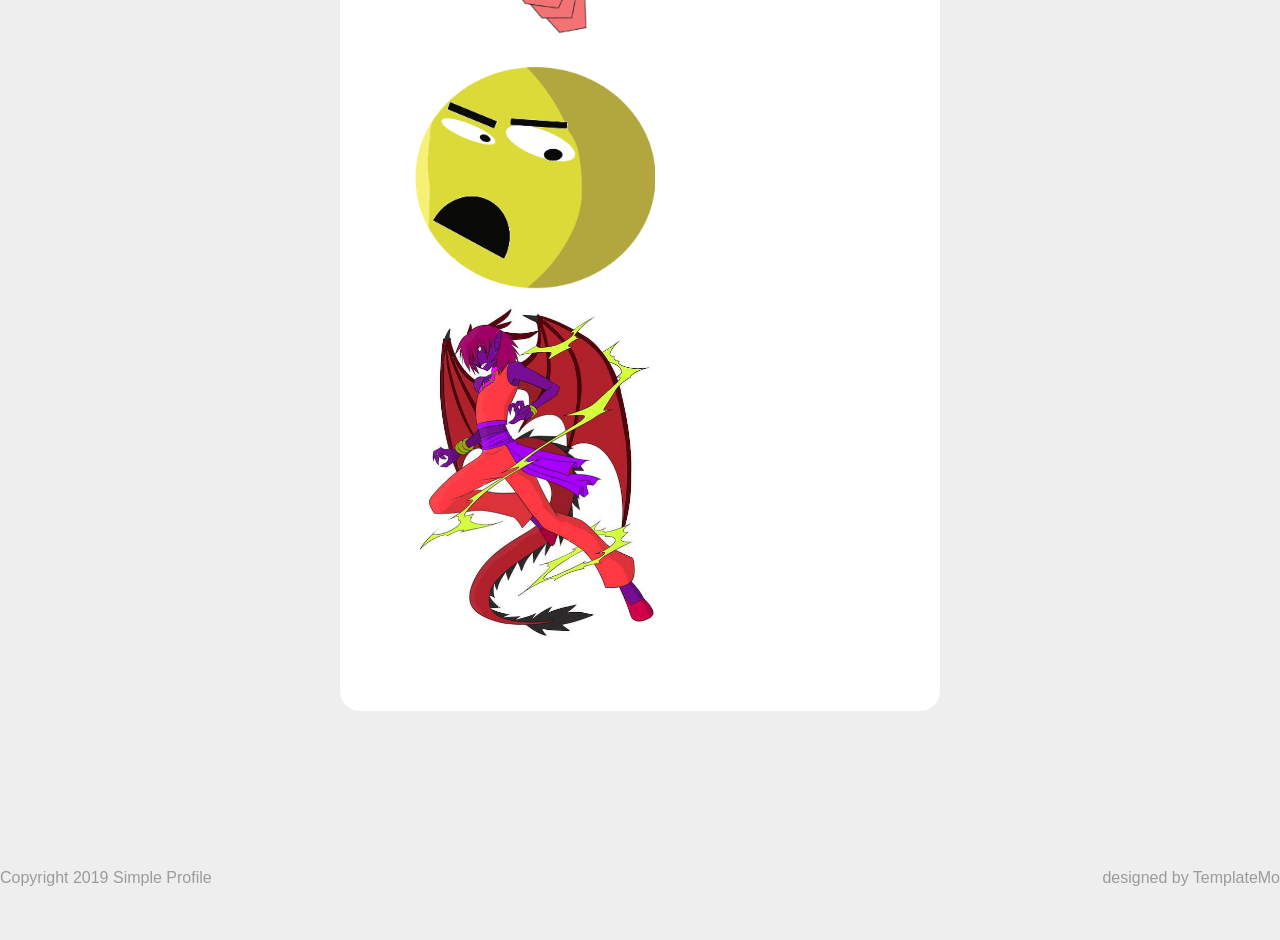
==== commit 5512a389: "Update Portfolio.html" ====
--- a/Portfolio.html
+++ b/Portfolio.html
@@ -60,32 +60,32 @@
                   <img src="./img/gallery/WIN_20260921_15_05_57_Pro.jpg" alt="Gallery item" class="img-fluid" />
                   <figcaption>
                     <p>This a skyscraper made out of popsicle sticks with the help of a team.</p>
-                    <a href="C:\Users\iCan Student\Downloads\templatemo_533_verticard\templatemo_533_verticard\img\gallery\WIN_20260921_15_05_57_Pro.jpg"></a>
+                    <a href="./img/gallery/WIN_20260921_15_05_57_Pro.jpg"></a>
                   </figcaption>
                 </figure>
               </div>
               <div class="col-sm-6 tm-gallery-item">
                 <figure class="effect-bubba">
-                  <img src="C:\Users\iCan Student\Downloads\templatemo_533_verticard\templatemo_533_verticard\img\gallery\Screenshot 2026-03-26 140727.png" alt="Gallery item" class="img-fluid" />
+                  <img src="./img/gallery/Screenshot 2026-03-26 140727.png" alt="Gallery item" class="img-fluid" />
                   <figcaption>
                     <h2> <span></span></h2>
                     <p>A Magikavoxel 3d model I created based on Crossy Roads.</p>
-                    <a href="C:\Users\iCan Student\Downloads\templatemo_533_verticard\templatemo_533_verticard\img\gallery\Screenshot 2026-03-26 140727.png"></a>
+                    <a href="./img/gallery/Screenshot 2026-03-26 140727.png"></a>
                   </figcaption>
                 </figure>
               </div>
               <div class="col-sm-6 tm-gallery-item">
                 <video width="200" height="200" controls>
-                    <source src="C:\Users\iCan Student\Downloads\templatemo_533_verticard\templatemo_533_verticard\img\gallery\REPOpodcast.mp4">
+                    <source src="./img/gallery/REPOpodcast.mp4">
                   </video>
                   
                     <p>This is a podcast for the game R.E.P.O.</p>
-                    <img href="C:\Users\iCan Student\Downloads\templatemo_533_verticard\templatemo_533_verticard\img\gallery\REPOpodcast.mp4">
+                    <img href="./img/gallery/REPOpodcast.mp4">
               </div>
               
               <div class="col-sm-6 tm-gallery-item">
                 <video width="200" height="200" controls>
-                    <source src="C:\Users\iCan Student\Downloads\templatemo_533_verticard\templatemo_533_verticard\img\gallery\Music Track.m4a">
+                    <source src="./img/gallery/Music Track.m4a">
                   </video>
                   
                     <p>This is a music track I created using Garage Band.</p>
@@ -93,61 +93,61 @@
               </div>
               <div class="col-sm-6 tm-gallery-item">
                  <video width="200" height="200" controls>
-                    <source src="C:\Users\iCan Student\Downloads\templatemo_533_verticard\templatemo_533_verticard\img\gallery\UltimateFight (1).mp4">
+                    <source src="./img/gallery/UltimateFight (1).mp4">
                   </video>
                   
                     <p>This is a stick figure animation I created using PivotAnimator.</p>
-                    <img href="C:\Users\iCan Student\Downloads\templatemo_533_verticard\templatemo_533_verticard\img\gallery\UltimateFight (1).mp4">
+                    <img href="./img/gallery/UltimateFight (1).mp4">
               </div>
               <div class="col-sm-6 tm-gallery-item">
                 <figure class="effect-bubba">
-                  <img src="C:\Users\iCan Student\Downloads\templatemo_533_verticard\templatemo_533_verticard\img\gallery\Screenshot 2026-10-02 185500.png" alt="Gallery item" class="img-fluid" />
+                  <img src="./img/gallery/Screenshot 2026-10-02 185500.png" alt="Gallery item" class="img-fluid" />
                   <figcaption>
                     <h2> <span></span></h2>
                     <p>A Photo-Shoped version of the Burger King Logo based on a burger with black bread they once did for Halloween.</p>
-                    <a href="C:\Users\iCan Student\Downloads\templatemo_533_verticard\templatemo_533_verticard\img\gallery\Screenshot 2026-10-02 185500.png"></a>
+                    <a href="./img/gallery/Screenshot 2026-10-02 185500.png"></a>
                   </figcaption>
                 </figure>
               </div>
               <div class="col-sm-6 tm-gallery-item">
                  <video width="200" height="200" controls>
-                    <source src="C:\Users\iCan Student\Downloads\templatemo_533_verticard\templatemo_533_verticard\img\gallery\Pixel Animation; Water.mp4">
+                    <source src="./img/gallery/Pixel Animation; Water.mp4">
                   </video>
                   
                     <p>This is my first pixel animation that I created using Piskel.</p>
               </div>
               <div class="col-sm-6 tm-gallery-item">
                 <video width="200" height="200">
-                  <source src="C:\Users\iCan Student\Downloads\templatemo_533_verticard\templatemo_533_verticard\img\gallery\Pixel Animation; Lava.mp4">
+                  <source src="./img/gallery/Pixel Animation; Lava.mp4">
                 </video>
               </div>
               <div class="col-sm-6 tm-gallery-item">
                 <figure class="effect-bubba">
-                  <img src="C:\Users\iCan Student\Downloads\templatemo_533_verticard\templatemo_533_verticard\img\gallery\Screenshot 2026-10-02 192650.png" alt="Gallery item" class="img-fluid" />
+                  <img src="./img/gallery/Screenshot 2026-10-02 192650.png" alt="Gallery item" class="img-fluid" />
                   <figcaption>
                     <h2> <span></span></h2>
                     <p>An abstract pattern I made using PhotoShop.</p>
-                    <a href="C:\Users\iCan Student\Downloads\templatemo_533_verticard\templatemo_533_verticard\img\gallery\Screenshot 2026-10-02 192650.png"></a>
+                    <a href="./img/gallery/Screenshot 2026-10-02 192650.png"></a>
                   </figcaption>
                 </figure>
               </div>
               <div class="col-sm-6 tm-gallery-item">
                 <figure class="effect-bubba">
-                  <img src="C:\Users\iCan Student\Downloads\templatemo_533_verticard\templatemo_533_verticard\img\gallery\Screenshot 2026-10-02 195254.png" alt="Gallery item" class="img-fluid" />
+                  <img src="./img/gallery/Screenshot 2026-10-02 195254.png" alt="Gallery item" class="img-fluid" />
                   <figcaption>
                     <h2> <span></span></h2>
                     <p>A silly emoji I made using Adobe Ilustrator.</p>
-                    <a href="C:\Users\iCan Student\Downloads\templatemo_533_verticard\templatemo_533_verticard\img\gallery\Screenshot 2026-10-02 195254.png"></a>
+                    <a href="./img/gallery/Screenshot 2026-10-02 195254.png"></a>
                   </figcaption>
                 </figure>
               </div>
               <div class="col-sm-6 tm-gallery-item">
                 <figure class="effect-bubba">
-                  <img src="C:\Users\iCan Student\Downloads\templatemo_533_verticard\templatemo_533_verticard\img\gallery\Screenshot 2026-10-02 200744.png" alt="Gallery item" class="img-fluid" />
+                  <img src="./img/gallery/Screenshot 2026-10-02 200744.png" alt="Gallery item" class="img-fluid" />
                   <figcaption>
                     <h2> <span></span></h2>
                     <p>A colour-in of a demon I made using Adobe Ilustrator.</p>
-                    <a href="C:\Users\iCan Student\Downloads\templatemo_533_verticard\templatemo_533_verticard\img\gallery\Screenshot 2026-10-02 200744.png"></a>
+                    <a href="./img/gallery/Screenshot 2026-10-02 200744.png"></a>
                   </figcaption>
                 </figure>
               </div>
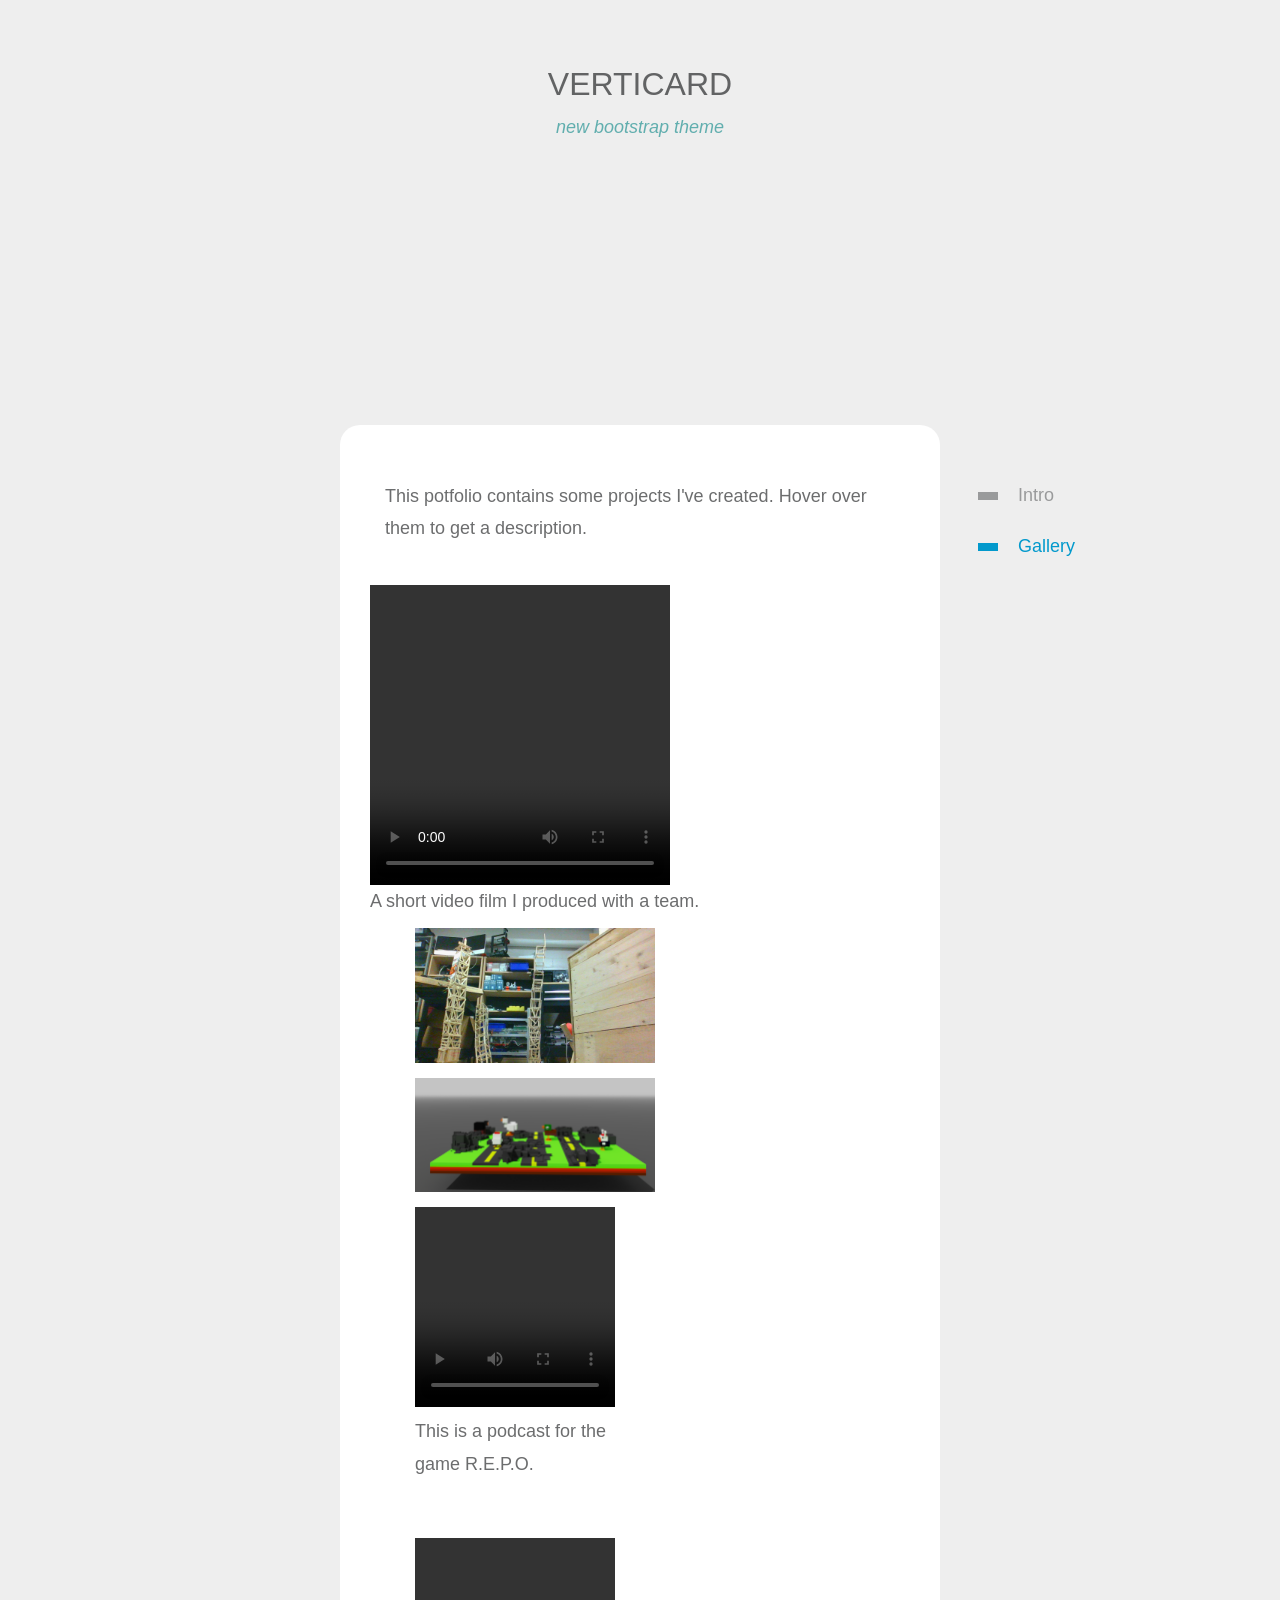
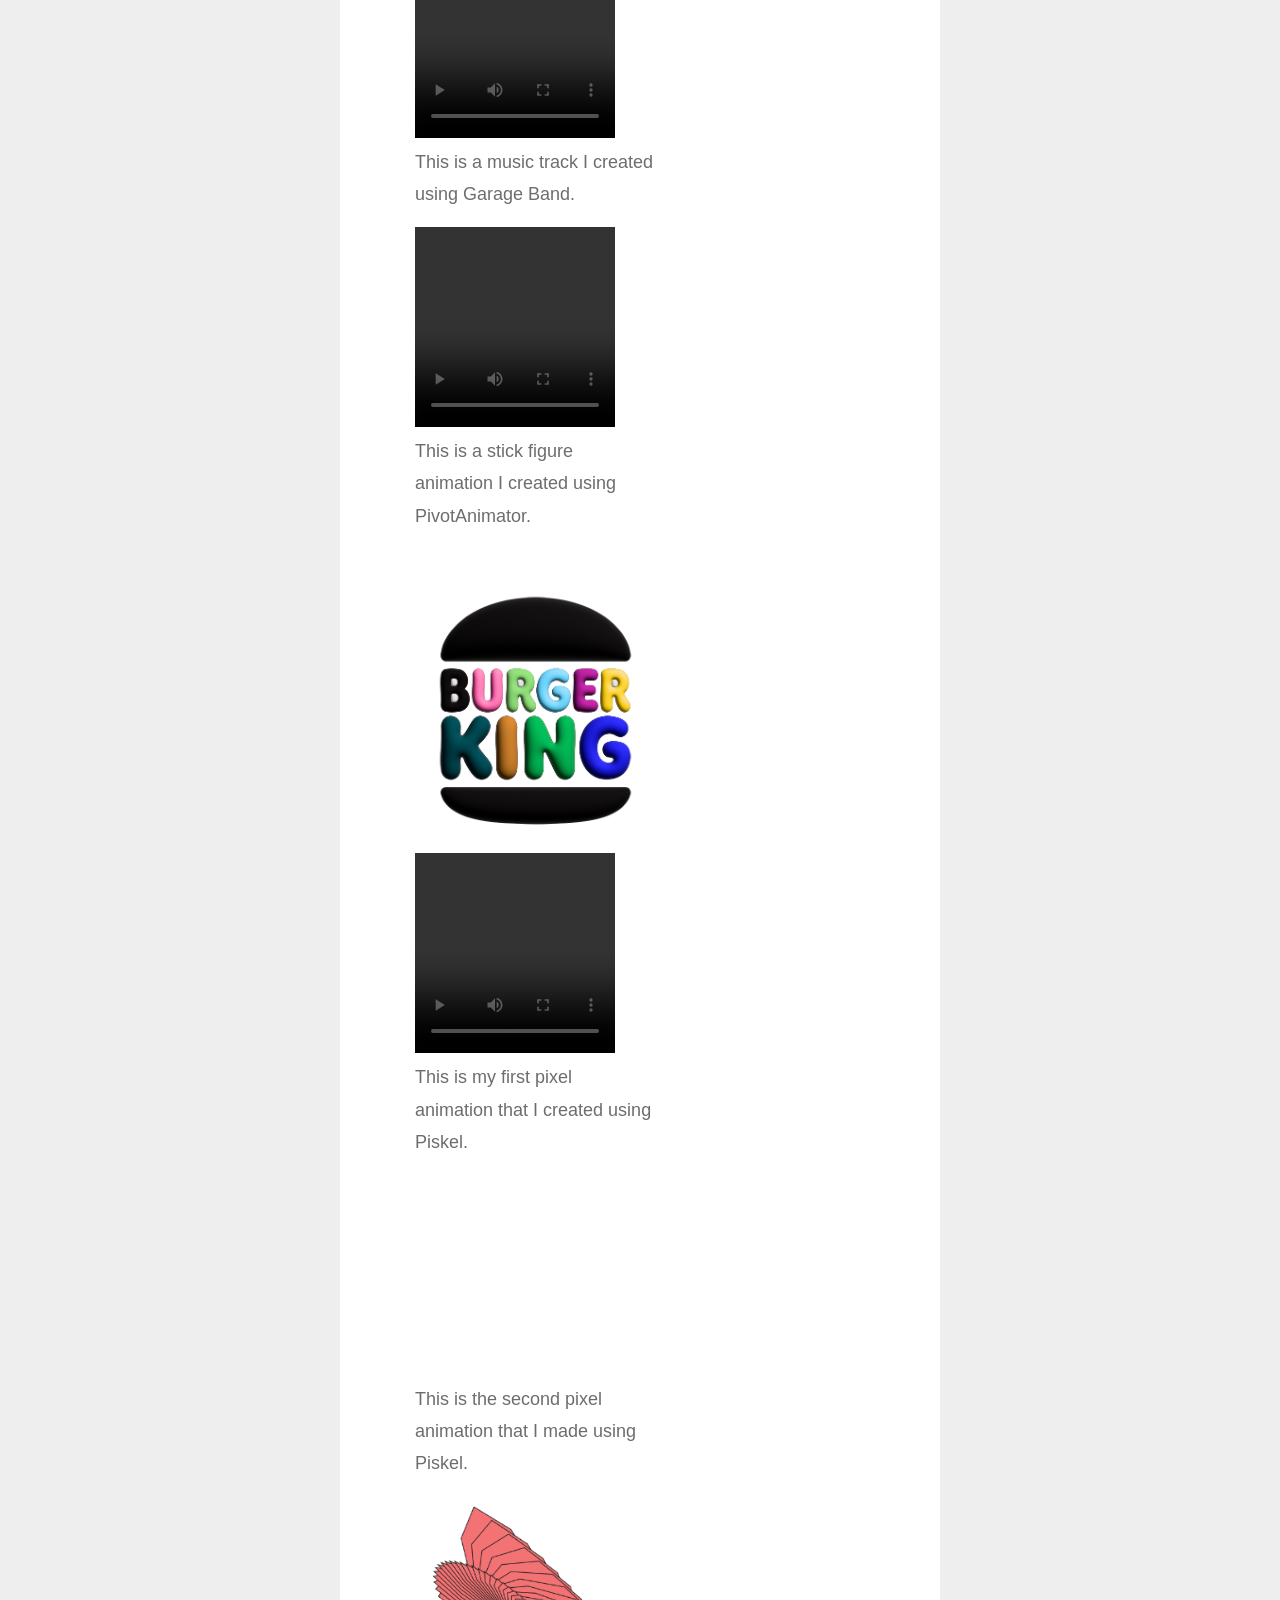
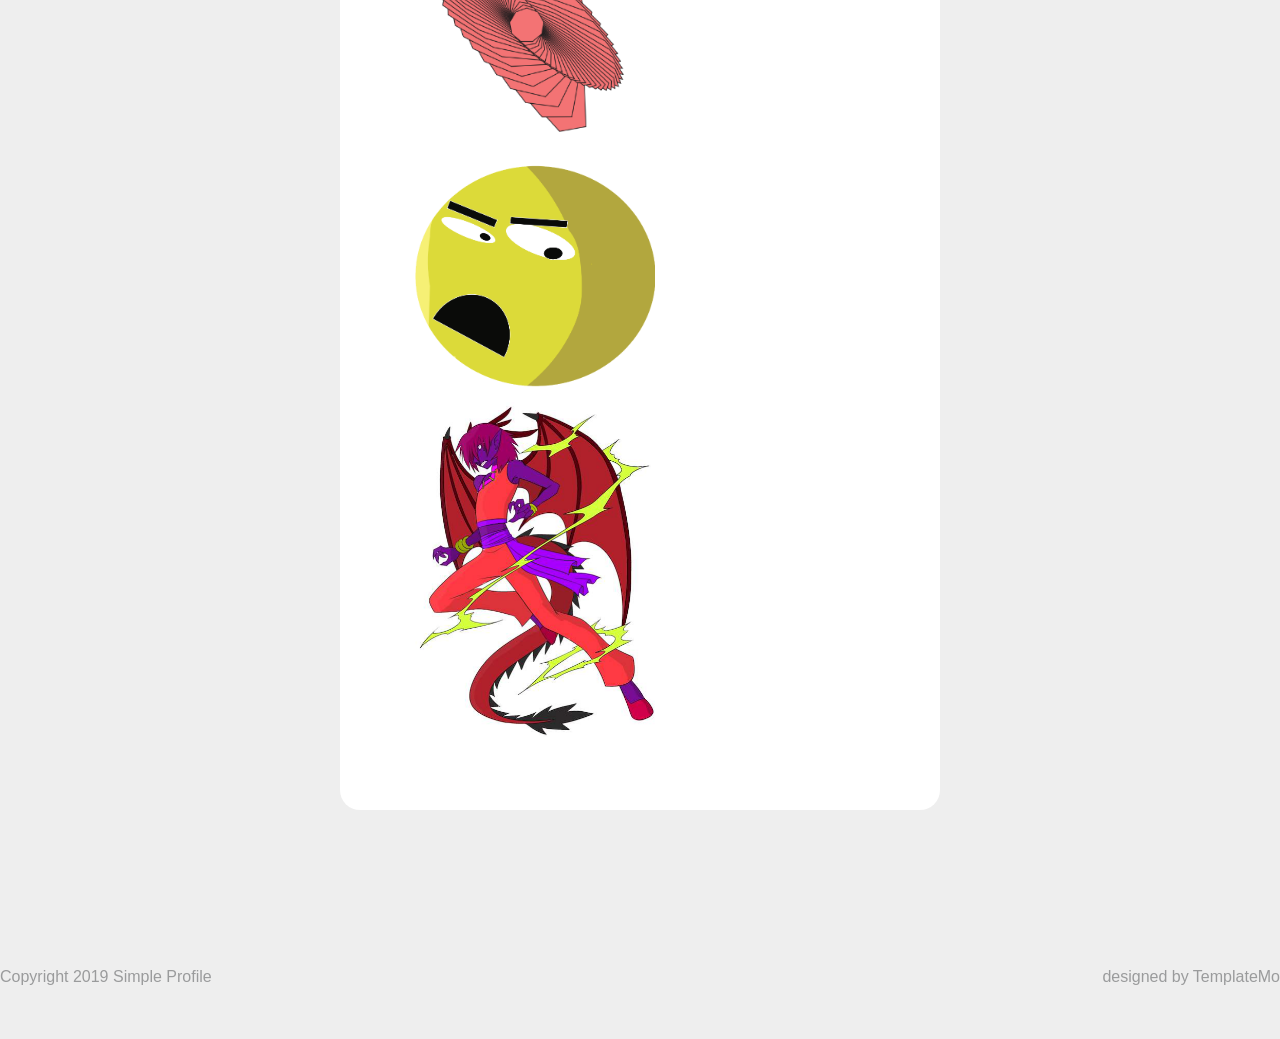
==== commit 0c4abfe2: "Fix HTML structure and improve portfolio content" ====
--- a/Portfolio.html
+++ b/Portfolio.html
@@ -120,6 +120,7 @@
                 <video width="200" height="200">
                   <source src="./img/gallery/Pixel Animation; Lava.mp4">
                 </video>
+                <p>This is the second pixel animation that I made using Piskel.</p>
               </div>
               <div class="col-sm-6 tm-gallery-item">
                 <figure class="effect-bubba">
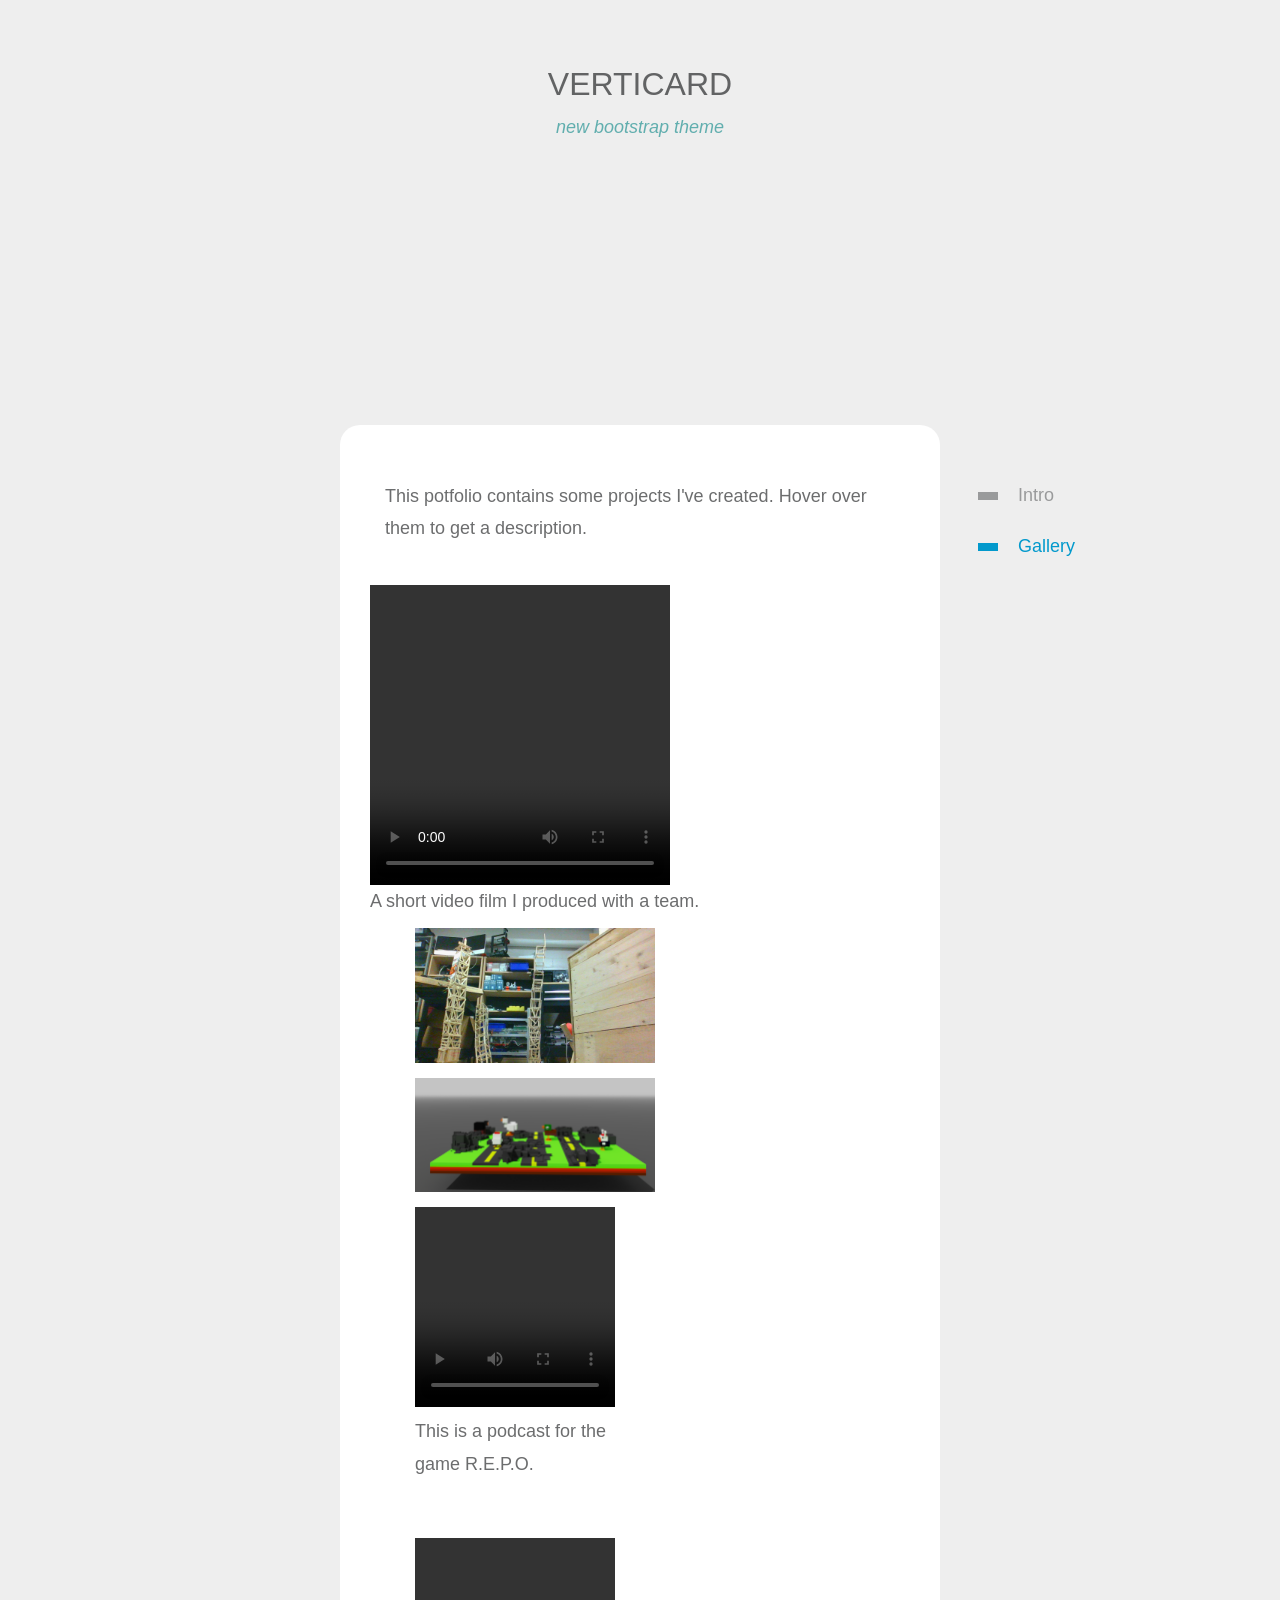
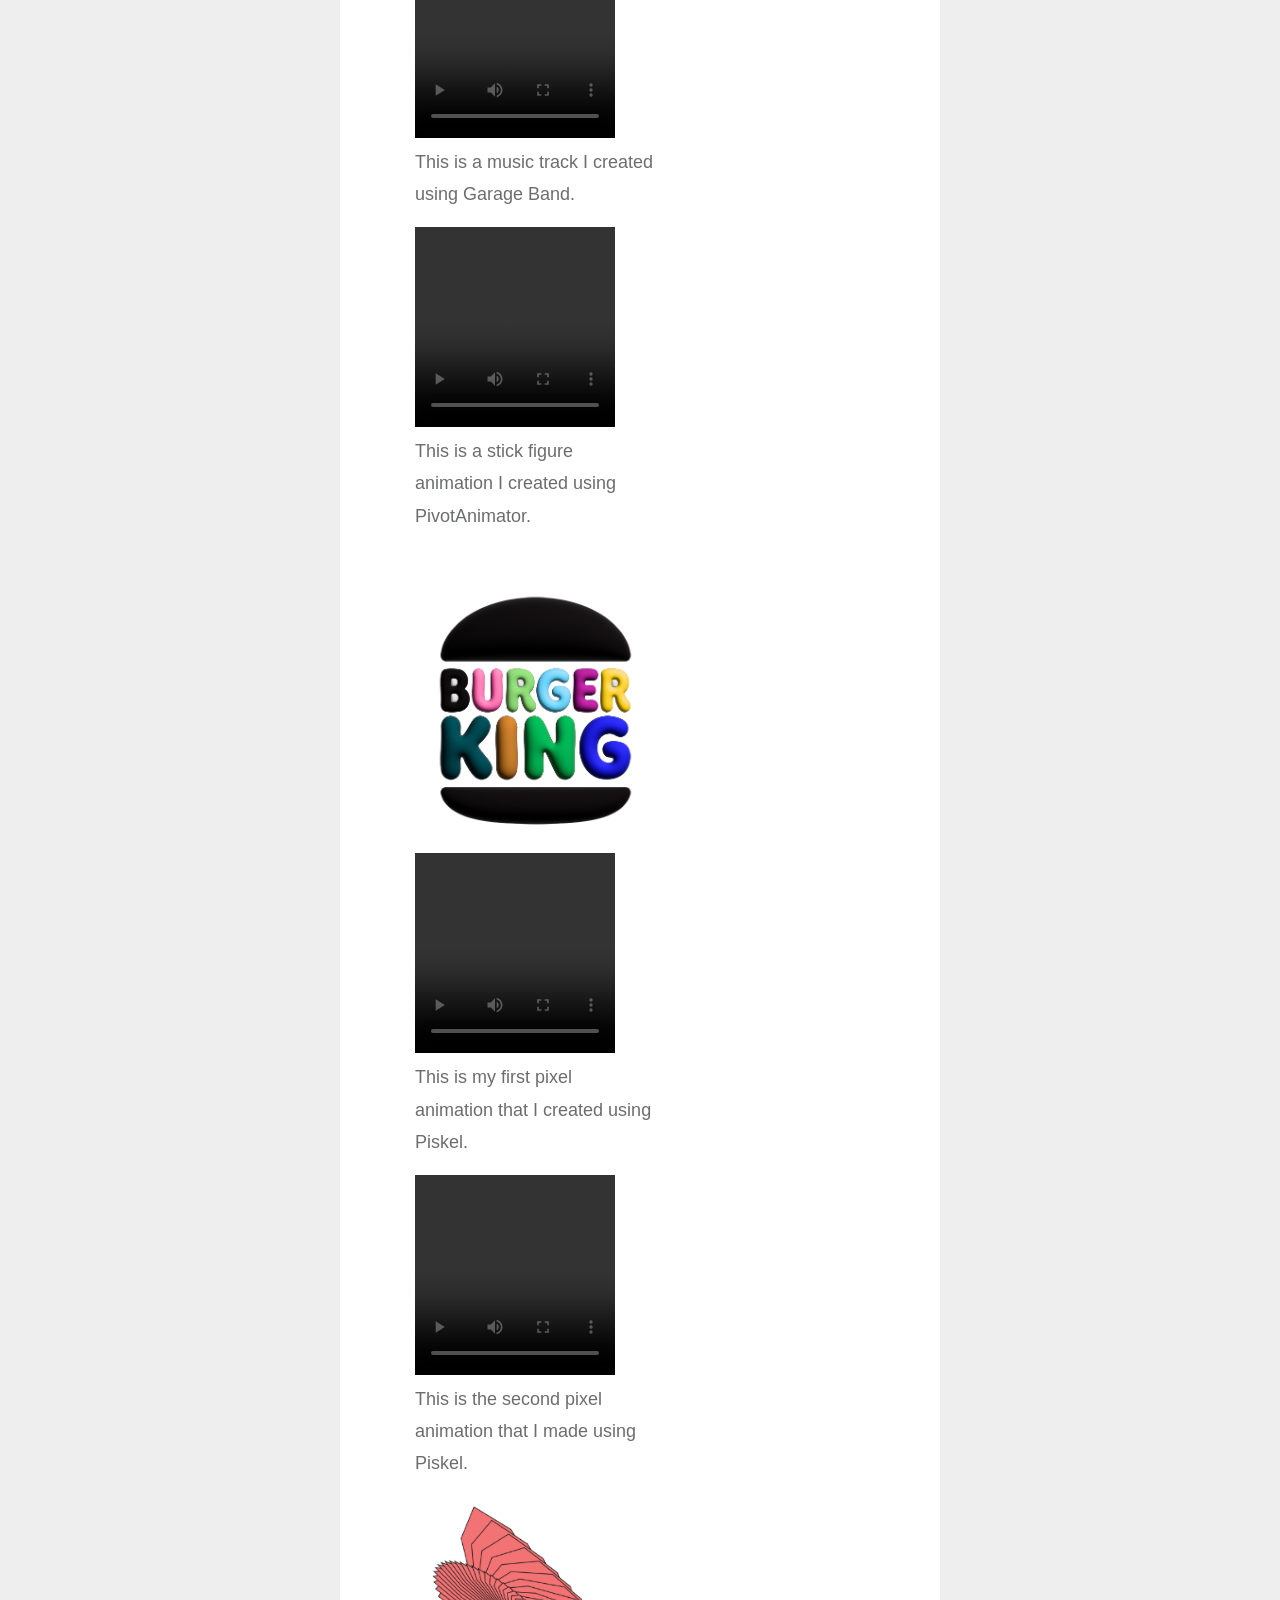
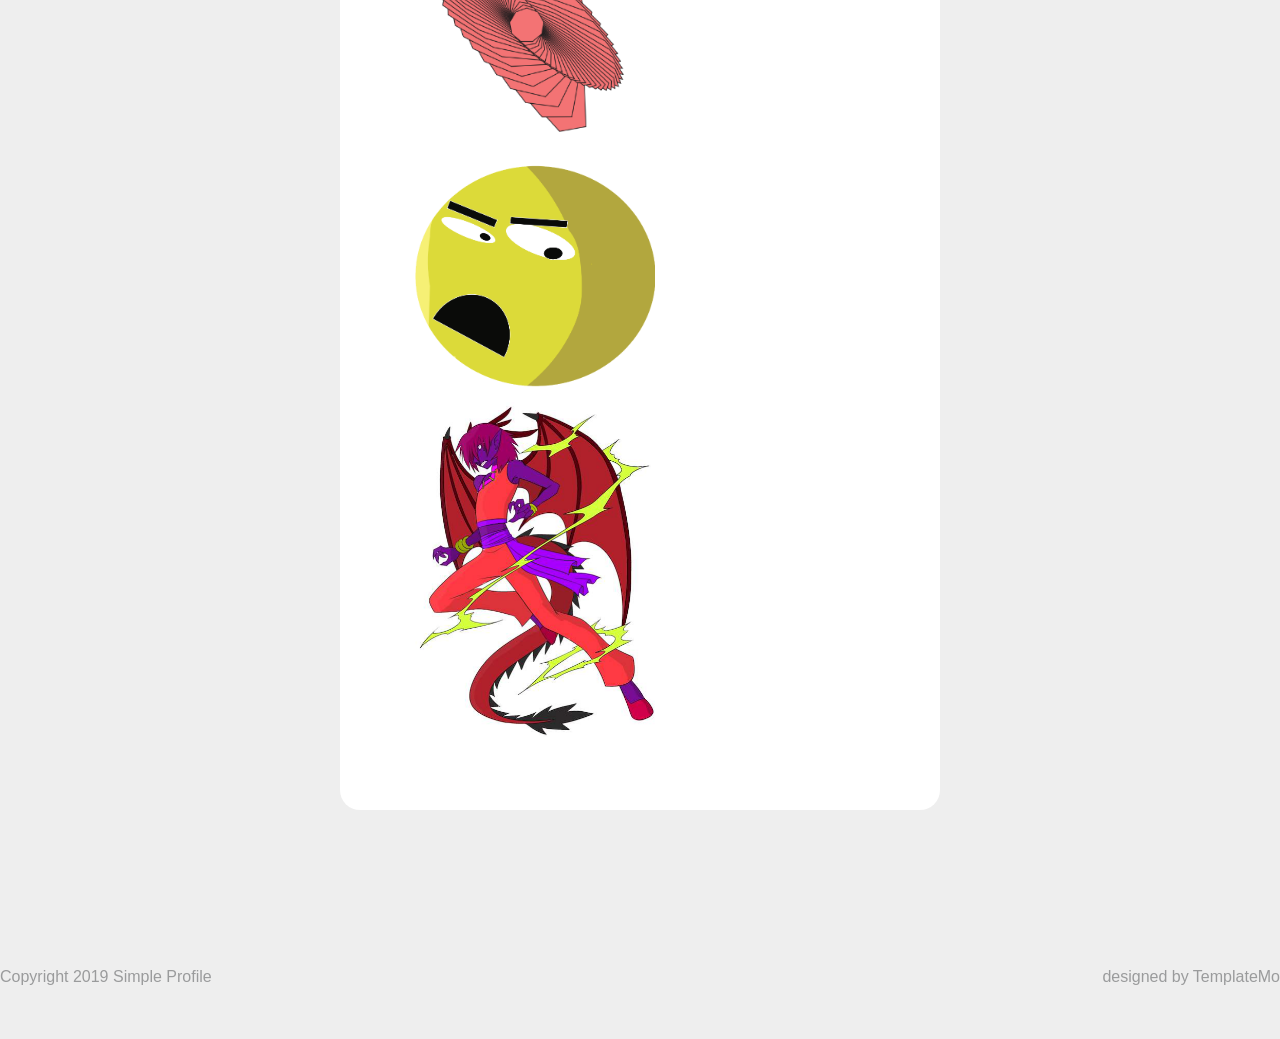
==== commit ff4194d9: "Restore original content of Portfolio.html Restored the original content of Portfolio.html after it " ====
--- a/Portfolio.html
+++ b/Portfolio.html
@@ -117,7 +117,7 @@
                     <p>This is my first pixel animation that I created using Piskel.</p>
               </div>
               <div class="col-sm-6 tm-gallery-item">
-                <video width="200" height="200">
+                <video width="200" height="200" controls>
                   <source src="./img/gallery/Pixel Animation; Lava.mp4">
                 </video>
                 <p>This is the second pixel animation that I made using Piskel.</p>
